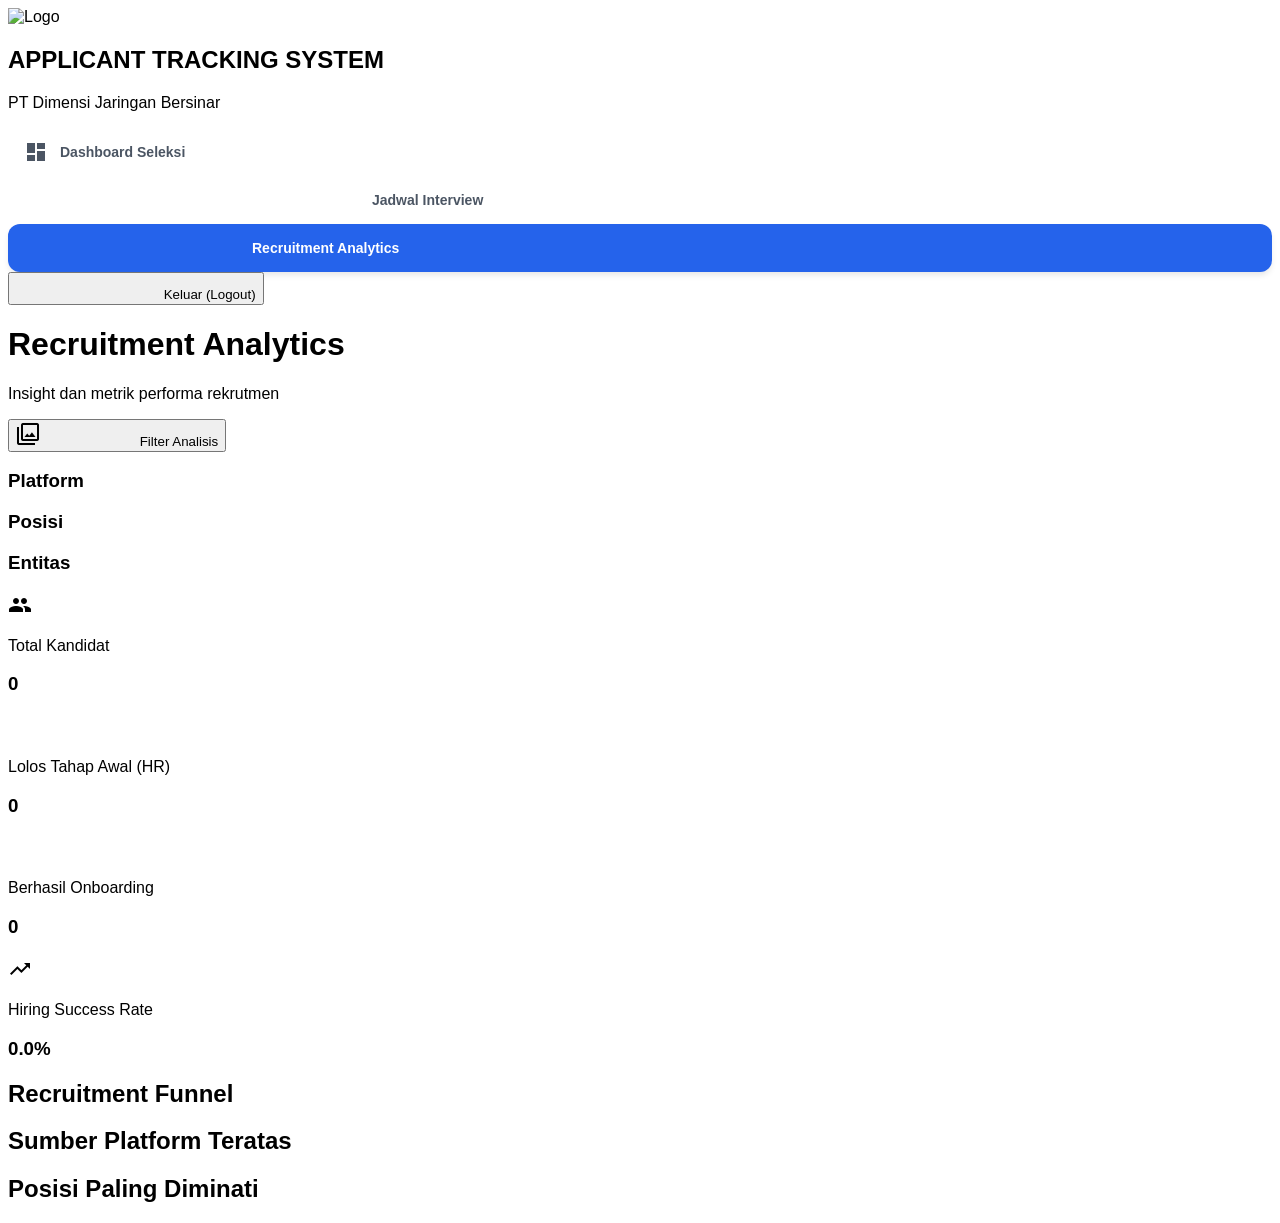
==== analytics.html @ 784d3289 "Update analytics.html" ====
<!DOCTYPE html>
<html>
<head>
  <base target="_top">
  <!-- Tailwind CSS & Google Icons -->
  <script src="https://cdn.tailwindcss.com"></script>
  <link href="https://fonts.googleapis.com/icon?family=Material+Icons" rel="stylesheet">
  <style>
    .hide-scrollbar::-webkit-scrollbar { display: none; }
    .hide-scrollbar { -ms-overflow-style: none; scrollbar-width: none; }
    body { font-family: 'Segoe UI', Tahoma, Geneva, Verdana, sans-serif; }
    
    .nav-btn { display: flex; align-items: center; gap: 0.75rem; padding: 0.75rem 1rem; border-radius: 0.75rem; font-size: 0.875rem; font-weight: 600; color: #4b5563; text-decoration: none; transition: 0.2s; }
    .nav-btn:hover { background-color: #eff6ff; color: #2563eb; }
    .nav-btn.active { background-color: #2563eb; color: #ffffff; box-shadow: 0 4px 6px -1px rgba(0, 0, 0, 0.1); }
  </style>
</head>
<body class="bg-gray-50 flex h-screen w-full overflow-hidden text-gray-800">



  <!-- OVERLAY LOADING BIASA -->
  <div id="loadingOverlay" style="display: none;" class="fixed inset-0 bg-gray-900/50 z-[999] flex flex-col items-center justify-center backdrop-blur-sm">
    <div class="bg-white px-8 py-6 rounded-2xl shadow-2xl flex flex-col items-center border border-gray-200">
      <span class="material-icons animate-spin text-blue-600 text-5xl mb-3">autorenew</span>
      <p class="font-bold text-lg text-gray-800" id="loadingText">Menarik Data Analytics...</p>
    </div>
  </div>

  <!-- SIDEBAR DINAMIS -->
  <aside class="w-64 bg-white border-r border-gray-200 flex flex-col shadow-sm flex-shrink-0">
    <div class="p-6 border-b border-gray-200 flex flex-col items-start overflow-hidden">
      <img src="https://drive.google.com/thumbnail?id=1vR5j0wMWV8JEW8ihkQh0zlnn0WQkjrYF&sz=w800" alt="Logo" class="h-10 w-auto object-contain mb-3">
      <h1 class="text-[13px] font-bold text-blue-700 leading-tight whitespace-nowrap uppercase tracking-tight">
        APPLICANT TRACKING SYSTEM
      </h1>
      <p class="text-[11px] font-semibold text-gray-600 mt-0.5 whitespace-nowrap">
        PT Dimensi Jaringan Bersinar
      </p>
    </div>
    <div class="flex-1 p-4 space-y-2">
      <a href="index.html" class="nav-btn"><span class="material-icons">dashboard</span> Dashboard Seleksi</a>
      <a href="calendar.html" class="nav-btn"><span class="material-icons">calendar_month</span> Jadwal Interview</a>
      <a href="analytics.html" class="nav-btn active"><span class="material-icons">analytics</span> Recruitment Analytics</a>
    </div>
    <!-- TOMBOL LOGOUT -->
    <div class="p-4 border-t border-gray-200">
      <button onclick="logoutApp()" class="w-full flex items-center justify-center gap-2 p-2.5 bg-red-50 hover:bg-red-100 text-red-600 rounded-lg text-sm font-bold transition-colors border border-red-100 shadow-sm">
        <span class="material-icons text-[18px]">logout</span> Keluar (Logout)
      </button>
    </div>
  </aside>

  <!-- MAIN ANALYTICS -->
  <main class="flex-1 overflow-auto p-6 relative bg-gray-50">
    <div class="max-w-[1500px] mx-auto flex flex-col gap-6 pb-10">
      
      <!-- HEADER & TOMBOL FILTER -->
      <div class="flex justify-between items-center bg-white p-6 rounded-xl shadow-sm border border-gray-200">
        <div>
          <h1 class="text-2xl font-bold text-gray-800">Recruitment Analytics</h1>
          <p class="text-sm text-gray-500 mt-1">Insight dan metrik performa rekrutmen</p>
        </div>
        <button onclick="toggleFilters()" class="px-4 py-2.5 rounded-lg text-sm font-medium flex items-center gap-2 border shadow-sm bg-white border-gray-300 text-gray-700 hover:bg-gray-100 transition-colors">
          <span class="material-icons text-sm">filter_alt</span> Filter Analisis
        </button>
      </div>

      <!-- PANEL FILTER CHECKLIST -->
      <div id="filterContainer" class="bg-white p-5 rounded-xl shadow-sm border border-gray-200 hidden">
        <div class="grid grid-cols-1 md:grid-cols-3 gap-6">
          <div class="space-y-2">
            <h3 class="font-semibold text-sm text-gray-700 border-b pb-1">Platform</h3>
            <div class="max-h-32 overflow-y-auto space-y-2 pr-2 mt-2 hide-scrollbar" id="filterPlatform"></div>
          </div>
          <div class="space-y-2">
            <h3 class="font-semibold text-sm text-gray-700 border-b pb-1">Posisi</h3>
            <div class="max-h-32 overflow-y-auto space-y-2 pr-2 mt-2 hide-scrollbar" id="filterPosisi"></div>
          </div>
          <div class="space-y-2">
            <h3 class="font-semibold text-sm text-gray-700 border-b pb-1">Entitas</h3>
            <div class="max-h-32 overflow-y-auto space-y-2 pr-2 mt-2 hide-scrollbar" id="filterEntitas"></div>
          </div>
        </div>
      </div>

      <!-- KPI CARDS -->
      <div class="grid grid-cols-1 md:grid-cols-4 gap-6">
        <div class="bg-white p-5 rounded-xl shadow-sm border border-gray-200 flex items-center gap-4">
          <div class="w-12 h-12 rounded-lg bg-blue-50 text-blue-600 flex items-center justify-center border border-blue-100"><span class="material-icons">group</span></div>
          <div>
            <p class="text-xs font-semibold text-gray-500 uppercase tracking-wide">Total Kandidat</p>
            <h3 class="text-2xl font-bold text-gray-800 mt-1" id="kpiTotal">0</h3>
          </div>
        </div>
        <div class="bg-white p-5 rounded-xl shadow-sm border border-gray-200 flex items-center gap-4">
          <div class="w-12 h-12 rounded-lg bg-purple-50 text-purple-600 flex items-center justify-center border border-purple-100"><span class="material-icons">how_to_reg</span></div>
          <div>
            <p class="text-xs font-semibold text-gray-500 uppercase tracking-wide">Lolos Tahap Awal (HR)</p>
            <h3 class="text-2xl font-bold text-gray-800 mt-1" id="kpiLolosHR">0</h3>
          </div>
        </div>
        <div class="bg-white p-5 rounded-xl shadow-sm border border-gray-200 flex items-center gap-4">
          <div class="w-12 h-12 rounded-lg bg-emerald-50 text-emerald-600 flex items-center justify-center border border-emerald-100"><span class="material-icons">badge</span></div>
          <div>
            <p class="text-xs font-semibold text-gray-500 uppercase tracking-wide">Berhasil Onboarding</p>
            <h3 class="text-2xl font-bold text-gray-800 mt-1" id="kpiOnboard">0</h3>
          </div>
        </div>
        <div class="bg-white p-5 rounded-xl shadow-sm border border-gray-200 flex items-center gap-4">
          <div class="w-12 h-12 rounded-lg bg-amber-50 text-amber-500 flex items-center justify-center border border-amber-100"><span class="material-icons">trending_up</span></div>
          <div>
            <p class="text-xs font-semibold text-gray-500 uppercase tracking-wide">Hiring Success Rate</p>
            <h3 class="text-2xl font-bold text-amber-600 mt-1" id="kpiRate">0.0%</h3>
          </div>
        </div>
      </div>

      <!-- MAIN DATA GRID -->
      <div class="grid grid-cols-1 lg:grid-cols-3 gap-6">
        <div class="lg:col-span-2 bg-white rounded-xl shadow-sm border border-gray-200 p-6 flex flex-col">
          <h2 class="text-lg font-bold text-gray-800 mb-6 border-b border-gray-100 pb-3">Recruitment Funnel</h2>
          <div class="flex-1 flex flex-col justify-between py-2 space-y-4" id="funnelContainer"></div>
        </div>
        <div class="space-y-6">
          <div class="bg-white rounded-xl shadow-sm border border-gray-200 p-6">
            <h2 class="text-md font-bold text-gray-800 mb-5 border-b border-gray-100 pb-2">Sumber Platform Teratas</h2>
            <div class="space-y-4" id="platformContainer"></div>
          </div>
          <div class="bg-white rounded-xl shadow-sm border border-gray-200 p-6">
            <h2 class="text-md font-bold text-gray-800 mb-5 border-b border-gray-100 pb-2">Posisi Paling Diminati</h2>
            <div class="space-y-4" id="posisiContainer"></div>
          </div>
        </div>
      </div>
    </div>
  </main>

  <!-- CONTAINER MODAL UNTUK KLIK FUNNEL -->
  <div id="modalContainer"></div>

  <!-- SCRIPT FIREBASE HYBRID + AUTH -->
  <script type="module">
    import { initializeApp } from "https://www.gstatic.com/firebasejs/10.12.2/firebase-app.js";
    import { getFirestore, collection, getDocs } from "https://www.gstatic.com/firebasejs/10.12.2/firebase-firestore.js";
    import { getAuth, onAuthStateChanged, signOut } from "https://www.gstatic.com/firebasejs/10.12.2/firebase-auth.js";

    // 1. MASUKKAN CONFIG FIREBASE ANDA DI SINI
    const firebaseConfig = {
      apiKey: "AIzaSyAs7-E4Jw5FhQWpOhzP4MTX_PSD4Mxvueo",
      authDomain: "recruitmentupaznetats.firebaseapp.com",
      projectId: "recruitmentupaznetats",
      storageBucket: "recruitmentupaznetats.firebasestorage.app",
      messagingSenderId: "907827986807",
      appId: "1:907827986807:web:06a60cb242d1b2bac16172"
    };

    const app = initializeApp(firebaseConfig);
    window.db = getFirestore(app);
    window.collection = collection;
    window.getDocs = getDocs;

    const auth = getAuth(app);
    window.auth = auth;
    window.signOut = signOut;

    // PENJAGA PINTU (AUTH CHECKER)
onAuthStateChanged(auth, (user) => {
  if (user) {
    window.initApp(); // Cukup jalankan aplikasi langsung
  } else {
    // Jika belum login, langsung tendang balik ke index.html
    window.location.href = 'index.html';
  }
});
  </script>

  <!-- JAVASCRIPT LOGIC Analytics -->
  <script>
    var applicants = [];

    window.logoutApp = async function() {
      if (confirm("Yakin ingin keluar dari sistem?")) {
        await window.signOut(window.auth);
      }
    }

    window.initApp = async function() {
      try {
        const applicantsSnapshot = await window.getDocs(window.collection(window.db, "applicants"));
        applicants = [];
        applicantsSnapshot.forEach(doc => {
          applicants.push({ id: doc.id, ...doc.data() });
        });

        renderFilterOptions();
        renderSemua();
      } catch (err) {
        console.error("Gagal memuat data analytics: ", err);
      }
    };

    window.toggleFilters = function() {
      document.getElementById('filterContainer').classList.toggle('hidden');
    };

    window.renderFilterOptions = function() {
      var platforms = [], posisis = [], entitas = [];
      
      for(var i=0; i<applicants.length; i++) {
        var a = applicants[i];
        if (a.PLATFORM && platforms.indexOf(a.PLATFORM) === -1) platforms.push(a.PLATFORM);
        if (a.POSISI && posisis.indexOf(a.POSISI) === -1) posisis.push(a.POSISI);
        if (a.ENTITAS && entitas.indexOf(a.ENTITAS) === -1) entitas.push(a.ENTITAS);
      }
      platforms.sort(); posisis.sort(); entitas.sort();

      function buatCheckbox(list, className) {
        var html = '';
        for(var j=0; j<list.length; j++) {
          html += '<label class="flex items-center gap-2 text-sm cursor-pointer text-gray-600 hover:text-gray-900 bg-gray-50 p-1.5 rounded border border-gray-100">' +
            '<input type="checkbox" value="' + list[j] + '" class="' + className + ' w-4 h-4 rounded" onchange="renderSemua()" /> ' + list[j] +
          '</label>';
        }
        return html;
      }

      document.getElementById('filterPlatform').innerHTML = buatCheckbox(platforms, 'filter-platform');
      document.getElementById('filterPosisi').innerHTML = buatCheckbox(posisis, 'filter-posisi');
      document.getElementById('filterEntitas').innerHTML = buatCheckbox(entitas, 'filter-entitas');
    }

    window.renderSemua = function() {
      var checkedPlatform = [];
      var pCb = document.querySelectorAll('.filter-platform:checked');
      for(var i=0; i<pCb.length; i++) checkedPlatform.push(pCb[i].value);

      var checkedPosisi = [];
      var posCb = document.querySelectorAll('.filter-posisi:checked');
      for(var j=0; j<posCb.length; j++) checkedPosisi.push(posCb[j].value);

      var checkedEntitas = [];
      var eCb = document.querySelectorAll('.filter-entitas:checked');
      for(var k=0; k<eCb.length; k++) checkedEntitas.push(eCb[k].value);

      var filtered = applicants.filter(function(app) {
        var matchPlatform = checkedPlatform.length === 0 || checkedPlatform.indexOf(app.PLATFORM) > -1;
        var matchPosisi = checkedPosisi.length === 0 || checkedPosisi.indexOf(app.POSISI) > -1;
        var matchEntitas = checkedEntitas.length === 0 || checkedEntitas.indexOf(app.ENTITAS) > -1;
        return matchPlatform && matchPosisi && matchEntitas;
      });

      var total = filtered.length;
      var lolosHR = 0, lolosUser = 0, lolosDir = 0, terimaOff = 0, onboard = 0;

      for(var n=0; n<filtered.length; n++) {
        var a = filtered[n];
        if (a.STATUS_INTERVIEW_HR === 'Lolos') lolosHR++;
        if (a.STATUS_INTERVIEW_USER === 'Lolos') lolosUser++;
        if (a.STATUS_INTERVIEW_DIREKTUR === 'Lolos') lolosDir++;
        if (a.KESEDIAAN_OFFERING_LETTER === 'Diterima') terimaOff++;
        if (a.KEHADIRAN_ONBOARDING === 'Hadir') onboard++;
      }

      document.getElementById('kpiTotal').innerText = total;
      document.getElementById('kpiLolosHR').innerText = lolosHR;
      document.getElementById('kpiOnboard').innerText = onboard;
      document.getElementById('kpiRate').innerText = total > 0 ? (onboard / total * 100).toFixed(1) + '%' : '0.0%';

      function getPr(v) { return total > 0 ? Math.round((v / total) * 100) : 0; }
      
      var fData = [
        { lbl: 'Total Aplikan', v: total, pr: getPr(total), c: 'bg-gray-400' },
        { lbl: 'Lolos HR', v: lolosHR, pr: getPr(lolosHR), c: 'bg-blue-400' },
        { lbl: 'Lolos User', v: lolosUser, pr: getPr(lolosUser), c: 'bg-purple-400' },
        { lbl: 'Lolos Direktur', v: lolosDir, pr: getPr(lolosDir), c: 'bg-orange-400' },
        { lbl: 'Terima Offering', v: terimaOff, pr: getPr(terimaOff), c: 'bg-amber-400' },
        { lbl: 'Onboarding (Hired)', v: onboard, pr: getPr(onboard), c: 'bg-emerald-400' }
      ];

      var funnelHtml = '';
      for(var m=0; m<fData.length; m++) {
        var d = fData[m];
        funnelHtml += '<div class="cursor-pointer group hover:bg-blue-50/50 hover:shadow-sm p-3 -m-3 rounded-xl transition-all border border-transparent hover:border-blue-100" onclick="bukaModalTahap(\'' + d.lbl + '\')" title="Klik untuk daftar kandidat">' +
          '<div class="flex justify-between items-end mb-2">' +
            '<span class="text-sm font-semibold text-gray-700 group-hover:text-blue-700">' + d.lbl + '</span>' +
            '<span class="text-sm font-bold text-gray-800">' + d.v + ' <span class="text-gray-400 font-normal text-xs ml-1">(' + d.pr + '%)</span></span>' +
          '</div>' +
          '<div class="w-full bg-gray-100 rounded-full h-3">' +
            '<div class="' + d.c + ' h-3 rounded-full transition-all duration-1000" style="width: ' + d.pr + '%"></div>' +
          '</div>' +
        '</div>';
      }
      document.getElementById('funnelContainer').innerHTML = funnelHtml;

      window.renderTop('PLATFORM', 'platformContainer', filtered);
      window.renderTop('POSISI', 'posisiContainer', filtered);
    };

    window.renderTop = function(kunci, idWadah, dataFilter) {
      var hitung = {};
      for(var i=0; i<dataFilter.length; i++) {
        var val = dataFilter[i][kunci];
        if (val) {
          if(!hitung[val]) hitung[val] = 0;
          hitung[val]++;
        }
      }

      var arraySort = [];
      for (var k in hitung) { arraySort.push([k, hitung[k]]); }
      arraySort.sort(function(a, b) { return b[1] - a[1]; });
      var top4 = arraySort.slice(0, 4);

      var wadah = document.getElementById(idWadah);
      if (top4.length === 0) {
        wadah.innerHTML = '<p class="text-sm text-gray-400">Tidak ada data.</p>';
        return;
      }

      var maxVal = top4[0][1];
      var html = '';
      for(var j=0; j<top4.length; j++) {
        var item = top4[j];
        var persen = Math.round((item[1] / maxVal) * 100);
        html += '<div>' +
          '<div class="flex justify-between items-center mb-1.5">' +
            '<div class="text-sm font-medium text-gray-700 flex items-center gap-2">' +
              '<span class="text-[11px] font-bold text-gray-400 w-4">#' + (j + 1) + '</span>' + 
              '<span class="truncate max-w-[150px]">' + item[0] + '</span>' +
            '</div>' +
            '<div class="text-sm font-bold text-gray-800">' + item[1] + '</div>' +
          '</div>' +
          '<div class="w-full bg-gray-50 rounded-full h-1.5"><div class="bg-blue-500 h-1.5 rounded-full" style="width: ' + persen + '%"></div></div>' +
        '</div>';
      }
      wadah.innerHTML = html;
    }

    window.bukaModalTahap = function(namaTahap) {
      var checkedPlatform = [];
      var pCb = document.querySelectorAll('.filter-platform:checked');
      for(var i=0; i<pCb.length; i++) checkedPlatform.push(pCb[i].value);

      var checkedPosisi = [];
      var posCb = document.querySelectorAll('.filter-posisi:checked');
      for(var j=0; j<posCb.length; j++) checkedPosisi.push(posCb[j].value);

      var checkedEntitas = [];
      var eCb = document.querySelectorAll('.filter-entitas:checked');
      for(var k=0; k<eCb.length; k++) checkedEntitas.push(eCb[k].value);

      var saring = applicants.filter(function(app) {
        var matchPlatform = checkedPlatform.length === 0 || checkedPlatform.indexOf(app.PLATFORM) > -1;
        var matchPosisi = checkedPosisi.length === 0 || checkedPosisi.indexOf(app.POSISI) > -1;
        var matchEntitas = checkedEntitas.length === 0 || checkedEntitas.indexOf(app.ENTITAS) > -1;
        
        if (!(matchPlatform && matchPosisi && matchEntitas)) return false;

        if (namaTahap === 'Lolos HR') return app.STATUS_INTERVIEW_HR === 'Lolos';
        if (namaTahap === 'Lolos User') return app.STATUS_INTERVIEW_USER === 'Lolos';
        if (namaTahap === 'Lolos Direktur') return app.STATUS_INTERVIEW_DIREKTUR === 'Lolos';
        if (namaTahap === 'Terima Offering') return app.KESEDIAAN_OFFERING_LETTER === 'Diterima';
        if (namaTahap === 'Onboarding (Hired)') return app.KEHADIRAN_ONBOARDING === 'Hadir';
        return true; 
      });

      var barisTabel = '';
      if (saring.length > 0) {
        for(var n=0; n<saring.length; n++) {
          var app = saring[n];
          var ent = app.ENTITAS || '-';
          var plat = app.PLATFORM || '-';
          var pos = app.POSISI || '-';
          var nama = app.NAMA || '-';
          
          barisTabel += '<tr class="border-b border-gray-100 hover:bg-gray-50">' +
            '<td class="py-3 px-6 text-sm font-bold text-gray-800">' + nama + '</td>' +
            '<td class="py-3 px-6 text-sm text-gray-600">' + pos + '</td>' +
            '<td class="py-3 px-6 text-sm font-bold text-emerald-700">' + ent + '</td>' +
            '<td class="py-3 px-6 text-sm text-gray-600">' + plat + '</td>' +
            '<td class="py-3 px-6">' +
              '<button onclick="bukaDetail(\'' + app.id + '\', \'' + namaTahap + '\')" class="bg-blue-50 text-blue-700 px-3 py-1 rounded text-xs font-bold hover:bg-blue-100 border border-blue-200">Detail</button>' +
            '</td>' +
          '</tr>';
        }
      } else {
        barisTabel = '<tr><td colspan="5" class="py-10 text-center text-gray-500">Tidak ada kandidat di tahap ini.</td></tr>';
      }

      var htmlPop = '<div class="fixed inset-0 bg-gray-900/60 z-[200] flex items-center justify-center p-4">' +
        '<div class="bg-white rounded-xl shadow-2xl w-full max-w-4xl flex flex-col max-h-[85vh] border border-gray-200">' +
          '<div class="px-6 py-4 border-b flex justify-between items-center shadow-sm">' +
            '<h2 class="text-lg font-bold">Daftar: <span class="text-blue-600">' + namaTahap + '</span></h2>' +
            '<button onclick="tutupModal()" class="text-gray-400 hover:text-red-500"><span class="material-icons">close</span></button>' +
          '</div>' +
          '<div class="overflow-y-auto flex-1 p-0 hide-scrollbar">' +
            '<table class="w-full text-left">' +
              '<thead class="bg-gray-50 sticky top-0 border-b shadow-sm">' +
                '<tr>' +
                  '<th class="py-3 px-6 text-xs text-gray-500 uppercase">Nama</th>' +
                  '<th class="py-3 px-6 text-xs text-gray-500 uppercase">Posisi</th>' +
                  '<th class="py-3 px-6 text-xs text-gray-500 uppercase">Entitas</th>' +
                  '<th class="py-3 px-6 text-xs text-gray-500 uppercase">Platform</th>' +
                  '<th class="py-3 px-6 text-xs text-gray-500 uppercase">Aksi</th>' +
                '</tr>' +
              '</thead>' +
              '<tbody>' + barisTabel + '</tbody>' +
            '</table>' +
          '</div>' +
        '</div>' +
      '</div>';
      
      document.getElementById('modalContainer').innerHTML = htmlPop;
    };

    window.bukaDetail = function(idApp, tahapAsal) {
      var a = null;
      for (var i = 0; i < applicants.length; i++) {
        if (applicants[i].id === idApp) { a = applicants[i]; break; }
      }
      if (!a) return;

      var waInfo = a.NOMOR_WA ? '<a href="https://wa.me/' + a.NOMOR_WA + '" target="_blank" class="text-blue-600 underline">' + a.NOMOR_WA + '</a>' : '-';
      var cvInfo = a.CV ? '<a href="' + a.CV + '" target="_blank" class="bg-indigo-50 text-indigo-700 border border-indigo-200 px-3 py-1.5 rounded font-bold text-xs inline-flex items-center gap-1">Lihat CV PDF</a>' : '<span class="text-gray-400 text-xs italic">Belum ada CV</span>';

      var htmlDet = '<div class="fixed inset-0 bg-gray-900/60 z-[210] flex items-center justify-center p-4">' +
        '<div class="bg-white rounded-xl shadow-2xl w-full max-w-md flex flex-col border border-gray-200">' +
          '<div class="px-5 py-4 border-b flex justify-between items-center shadow-sm">' +
            '<h2 class="text-lg font-bold flex items-center gap-2"><span class="material-icons text-blue-600">person</span> Detail Profil</h2>' +
            '<button onclick="bukaModalTahap(\'' + tahapAsal + '\')" class="text-gray-400 hover:text-blue-600"><span class="material-icons">arrow_back</span></button>' +
          '</div>' +
          '<div class="p-5 space-y-4">' +
            '<div class="p-3 bg-blue-50 border border-blue-100 rounded-lg">' +
              '<p class="text-[10px] text-blue-600 uppercase font-bold mb-1">Nama Lengkap</p>' +
              '<p class="text-base font-bold text-gray-800">' + (a.NAMA || '-') + '</p>' +
            '</div>' +
            '<div class="grid grid-cols-2 gap-3">' +
              '<div class="p-2.5 bg-gray-50 rounded border border-gray-100">' +
                '<p class="text-[10px] text-gray-500 uppercase font-bold mb-1">Posisi</p>' +
                '<p class="text-sm font-bold text-indigo-700">' + (a.POSISI || '-') + '</p>' +
              '</div>' +
              '<div class="p-2.5 bg-gray-50 rounded border border-gray-100">' +
                '<p class="text-[10px] text-gray-500 uppercase font-bold mb-1">Entitas</p>' +
                '<p class="text-sm font-bold text-emerald-700">' + (a.ENTITAS || '-') + '</p>' +
              '</div>' +
              '<div class="p-2.5 bg-gray-50 rounded border border-gray-100">' +
                '<p class="text-[10px] text-gray-500 uppercase font-bold mb-1">Platform</p>' +
                '<p class="text-sm font-bold">' + (a.PLATFORM || '-') + '</p>' +
              '</div>' +
              '<div class="p-2.5 bg-gray-50 rounded border border-gray-100">' +
                '<p class="text-[10px] text-gray-500 uppercase font-bold mb-1">WhatsApp</p>' +
                '<p class="text-sm font-bold">' + waInfo + '</p>' +
              '</div>' +
            '</div>' +
            '<div class="pt-2">' +
              '<p class="text-[10px] text-gray-500 uppercase font-bold mb-2">Dokumen CV</p>' +
              cvInfo +
            '</div>' +
          '</div>' +
        '</div>' +
      '</div>';
      
      document.getElementById('modalContainer').innerHTML = htmlDet;
    };

    window.tutupModal = function() {
      document.getElementById('modalContainer').innerHTML = '';
    };
  </script>
</body>
</html>
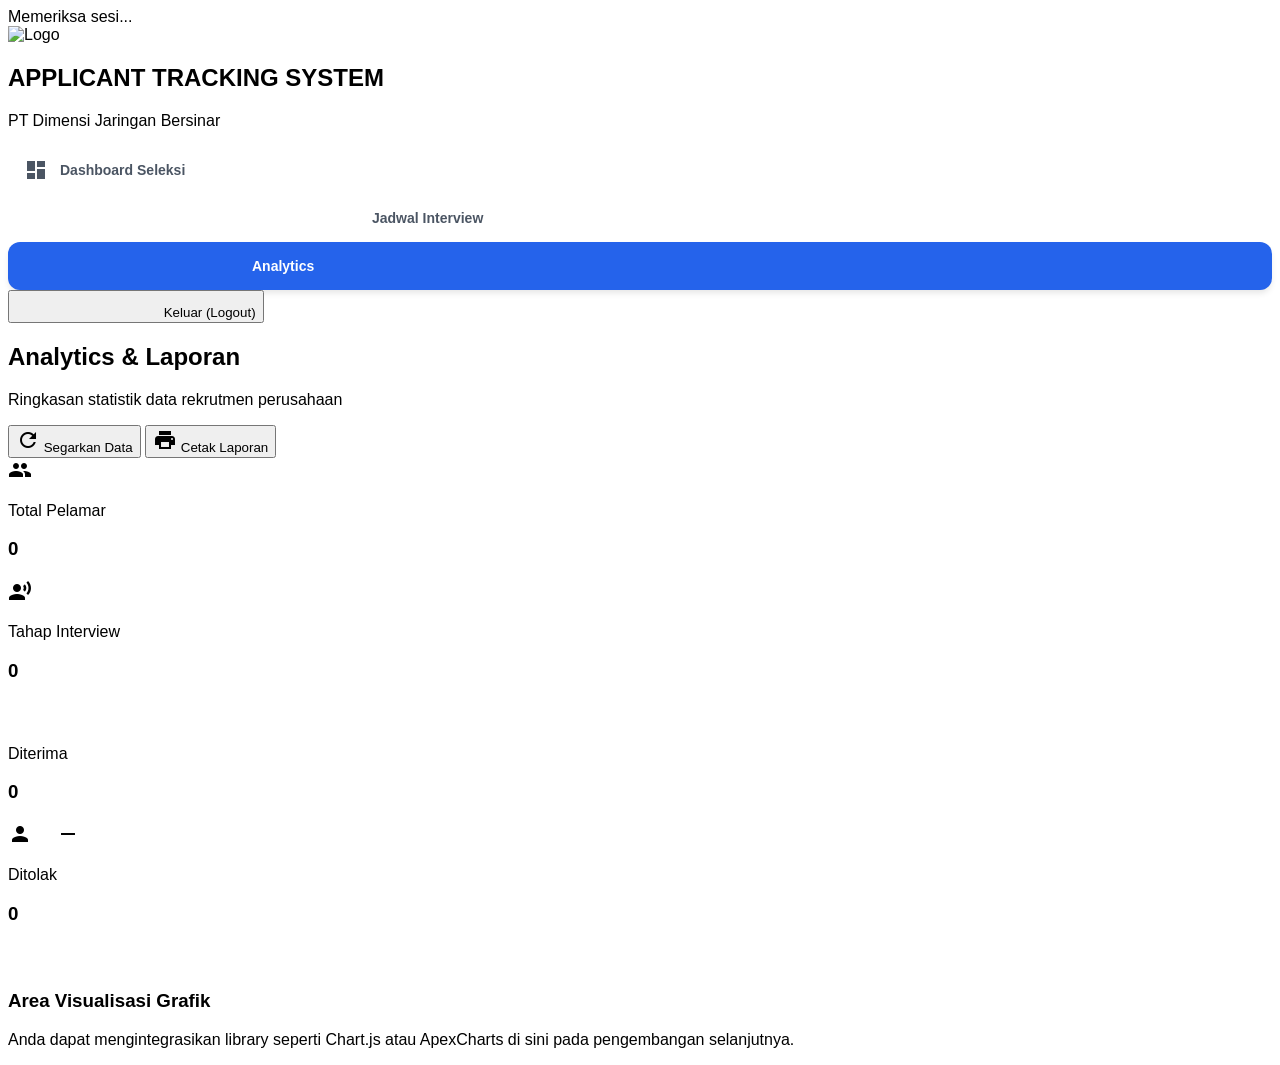
==== commit 311b04a8: "Add files via upload" ====
--- a/analytics.html
+++ b/analytics.html
@@ -1,472 +1,168 @@
 <!DOCTYPE html>
-<html>
+<html lang="id">
 <head>
-  <base target="_top">
-  <!-- Tailwind CSS & Google Icons -->
+  <meta charset="UTF-8">
+  <meta name="viewport" content="width=device-width, initial-scale=1.0">
+  <title>Analytics - ATS PT Dimensi Jaringan Bersinar</title>
   <script src="https://cdn.tailwindcss.com"></script>
   <link href="https://fonts.googleapis.com/icon?family=Material+Icons" rel="stylesheet">
-  <style>
-    .hide-scrollbar::-webkit-scrollbar { display: none; }
-    .hide-scrollbar { -ms-overflow-style: none; scrollbar-width: none; }
-    body { font-family: 'Segoe UI', Tahoma, Geneva, Verdana, sans-serif; }
-    
-    .nav-btn { display: flex; align-items: center; gap: 0.75rem; padding: 0.75rem 1rem; border-radius: 0.75rem; font-size: 0.875rem; font-weight: 600; color: #4b5563; text-decoration: none; transition: 0.2s; }
-    .nav-btn:hover { background-color: #eff6ff; color: #2563eb; }
-    .nav-btn.active { background-color: #2563eb; color: #ffffff; box-shadow: 0 4px 6px -1px rgba(0, 0, 0, 0.1); }
-  </style>
+  <link rel="stylesheet" href="style.css">
 </head>
-<body class="bg-gray-50 flex h-screen w-full overflow-hidden text-gray-800">
+<body class="bg-gray-50 flex h-screen overflow-hidden text-sm">
 
+  <!-- Auth Guard Overlay -->
+  <div id="authGuardOverlay" class="fixed inset-0 bg-gray-50 z-[60] flex flex-col items-center justify-center">
+    <div class="animate-spin rounded-full h-10 w-10 border-4 border-gray-200 border-t-blue-600 mb-3"></div>
+    <span class="text-sm font-semibold text-gray-500">Memeriksa sesi...</span>
+  </div>
 
-
-  <!-- OVERLAY LOADING BIASA -->
-  <div id="loadingOverlay" style="display: none;" class="fixed inset-0 bg-gray-900/50 z-[999] flex flex-col items-center justify-center backdrop-blur-sm">
-    <div class="bg-white px-8 py-6 rounded-2xl shadow-2xl flex flex-col items-center border border-gray-200">
-      <span class="material-icons animate-spin text-blue-600 text-5xl mb-3">autorenew</span>
-      <p class="font-bold text-lg text-gray-800" id="loadingText">Menarik Data Analytics...</p>
+  <!-- Loading Overlay -->
+  <div id="loadingOverlay" class="fixed inset-0 bg-gray-900 bg-opacity-40 backdrop-blur-sm z-[70] flex items-center justify-center" style="display: none;">
+    <div class="bg-white p-5 rounded-xl shadow-2xl flex flex-col items-center gap-3">
+      <div class="animate-spin rounded-full h-10 w-10 border-4 border-gray-200 border-t-blue-600"></div>
+      <span class="text-sm font-semibold text-gray-700">Mengkalkulasi Data...</span>
     </div>
   </div>
 
-  <!-- SIDEBAR DINAMIS -->
-  <aside class="w-64 bg-white border-r border-gray-200 flex flex-col shadow-sm flex-shrink-0">
-    <div class="p-6 border-b border-gray-200 flex flex-col items-start overflow-hidden">
-      <img src="https://drive.google.com/thumbnail?id=1vR5j0wMWV8JEW8ihkQh0zlnn0WQkjrYF&sz=w800" alt="Logo" class="h-10 w-auto object-contain mb-3">
-      <h1 class="text-[13px] font-bold text-blue-700 leading-tight whitespace-nowrap uppercase tracking-tight">
-        APPLICANT TRACKING SYSTEM
-      </h1>
-      <p class="text-[11px] font-semibold text-gray-600 mt-0.5 whitespace-nowrap">
-        PT Dimensi Jaringan Bersinar
-      </p>
-    </div>
-    <div class="flex-1 p-4 space-y-2">
-      <a href="index.html" class="nav-btn"><span class="material-icons">dashboard</span> Dashboard Seleksi</a>
-      <a href="calendar.html" class="nav-btn"><span class="material-icons">calendar_month</span> Jadwal Interview</a>
-      <a href="analytics.html" class="nav-btn active"><span class="material-icons">analytics</span> Recruitment Analytics</a>
-    </div>
-    <!-- TOMBOL LOGOUT -->
-    <div class="p-4 border-t border-gray-200">
-      <button onclick="logoutApp()" class="w-full flex items-center justify-center gap-2 p-2.5 bg-red-50 hover:bg-red-100 text-red-600 rounded-lg text-sm font-bold transition-colors border border-red-100 shadow-sm">
-        <span class="material-icons text-[18px]">logout</span> Keluar (Logout)
-      </button>
-    </div>
-  </aside>
+  <!-- Sidebar Placeholder -->
+  <div id="sidebar-container"></div>
 
-  <!-- MAIN ANALYTICS -->
-  <main class="flex-1 overflow-auto p-6 relative bg-gray-50">
-    <div class="max-w-[1500px] mx-auto flex flex-col gap-6 pb-10">
-      
-      <!-- HEADER & TOMBOL FILTER -->
-      <div class="flex justify-between items-center bg-white p-6 rounded-xl shadow-sm border border-gray-200">
-        <div>
-          <h1 class="text-2xl font-bold text-gray-800">Recruitment Analytics</h1>
-          <p class="text-sm text-gray-500 mt-1">Insight dan metrik performa rekrutmen</p>
-        </div>
-        <button onclick="toggleFilters()" class="px-4 py-2.5 rounded-lg text-sm font-medium flex items-center gap-2 border shadow-sm bg-white border-gray-300 text-gray-700 hover:bg-gray-100 transition-colors">
-          <span class="material-icons text-sm">filter_alt</span> Filter Analisis
+  <!-- Main Content -->
+  <main class="flex-1 flex flex-col h-screen overflow-hidden bg-gray-50">
+    
+    <!-- Top Header -->
+    <header class="bg-white border-b border-gray-200 px-8 py-5 flex justify-between items-center flex-shrink-0">
+      <div>
+        <h2 class="text-2xl font-bold text-gray-800">Analytics & Laporan</h2>
+        <p class="text-gray-500 text-sm mt-1">Ringkasan statistik data rekrutmen perusahaan</p>
+      </div>
+      <div class="flex gap-3">
+        <button onclick="loadAnalytics()" class="flex items-center gap-2 px-4 py-2 bg-white border border-gray-300 text-gray-700 rounded-lg hover:bg-gray-50 font-semibold transition-colors">
+          <span class="material-icons text-[20px]">refresh</span> Segarkan Data
+        </button>
+        <button onclick="printReport()" class="flex items-center gap-2 px-4 py-2 bg-green-600 text-white rounded-lg hover:bg-green-700 font-bold transition-colors shadow-sm">
+          <span class="material-icons text-[20px]">print</span> Cetak Laporan
         </button>
       </div>
+    </header>
 
-      <!-- PANEL FILTER CHECKLIST -->
-      <div id="filterContainer" class="bg-white p-5 rounded-xl shadow-sm border border-gray-200 hidden">
-        <div class="grid grid-cols-1 md:grid-cols-3 gap-6">
-          <div class="space-y-2">
-            <h3 class="font-semibold text-sm text-gray-700 border-b pb-1">Platform</h3>
-            <div class="max-h-32 overflow-y-auto space-y-2 pr-2 mt-2 hide-scrollbar" id="filterPlatform"></div>
+    <!-- Analytics Content -->
+    <div class="flex-1 overflow-auto p-8 hide-scrollbar">
+      
+      <!-- Summary Cards -->
+      <div class="grid grid-cols-1 md:grid-cols-2 lg:grid-cols-4 gap-6 mb-8">
+        
+        <!-- Card: Total Pelamar -->
+        <div class="bg-white p-6 rounded-xl border border-gray-200 shadow-sm flex items-center gap-4">
+          <div class="bg-blue-100 text-blue-600 p-4 rounded-full flex items-center justify-center">
+            <span class="material-icons text-3xl">groups</span>
           </div>
-          <div class="space-y-2">
-            <h3 class="font-semibold text-sm text-gray-700 border-b pb-1">Posisi</h3>
-            <div class="max-h-32 overflow-y-auto space-y-2 pr-2 mt-2 hide-scrollbar" id="filterPosisi"></div>
-          </div>
-          <div class="space-y-2">
-            <h3 class="font-semibold text-sm text-gray-700 border-b pb-1">Entitas</h3>
-            <div class="max-h-32 overflow-y-auto space-y-2 pr-2 mt-2 hide-scrollbar" id="filterEntitas"></div>
+          <div>
+            <p class="text-gray-500 text-xs font-bold uppercase tracking-wide">Total Pelamar</p>
+            <h3 id="statTotal" class="text-2xl font-black text-gray-800 mt-1">0</h3>
           </div>
         </div>
+
+        <!-- Card: Interview -->
+        <div class="bg-white p-6 rounded-xl border border-gray-200 shadow-sm flex items-center gap-4">
+          <div class="bg-yellow-100 text-yellow-600 p-4 rounded-full flex items-center justify-center">
+            <span class="material-icons text-3xl">record_voice_over</span>
+          </div>
+          <div>
+            <p class="text-gray-500 text-xs font-bold uppercase tracking-wide">Tahap Interview</p>
+            <h3 id="statInterview" class="text-2xl font-black text-gray-800 mt-1">0</h3>
+          </div>
+        </div>
+
+        <!-- Card: Diterima -->
+        <div class="bg-white p-6 rounded-xl border border-gray-200 shadow-sm flex items-center gap-4">
+          <div class="bg-green-100 text-green-600 p-4 rounded-full flex items-center justify-center">
+            <span class="material-icons text-3xl">how_to_reg</span>
+          </div>
+          <div>
+            <p class="text-gray-500 text-xs font-bold uppercase tracking-wide">Diterima</p>
+            <h3 id="statDiterima" class="text-2xl font-black text-gray-800 mt-1">0</h3>
+          </div>
+        </div>
+
+        <!-- Card: Ditolak -->
+        <div class="bg-white p-6 rounded-xl border border-gray-200 shadow-sm flex items-center gap-4">
+          <div class="bg-red-100 text-red-600 p-4 rounded-full flex items-center justify-center">
+            <span class="material-icons text-3xl">person_remove</span>
+          </div>
+          <div>
+            <p class="text-gray-500 text-xs font-bold uppercase tracking-wide">Ditolak</p>
+            <h3 id="statDitolak" class="text-2xl font-black text-gray-800 mt-1">0</h3>
+          </div>
+        </div>
+
       </div>
 
-      <!-- KPI CARDS -->
-      <div class="grid grid-cols-1 md:grid-cols-4 gap-6">
-        <div class="bg-white p-5 rounded-xl shadow-sm border border-gray-200 flex items-center gap-4">
-          <div class="w-12 h-12 rounded-lg bg-blue-50 text-blue-600 flex items-center justify-center border border-blue-100"><span class="material-icons">group</span></div>
-          <div>
-            <p class="text-xs font-semibold text-gray-500 uppercase tracking-wide">Total Kandidat</p>
-            <h3 class="text-2xl font-bold text-gray-800 mt-1" id="kpiTotal">0</h3>
-          </div>
-        </div>
-        <div class="bg-white p-5 rounded-xl shadow-sm border border-gray-200 flex items-center gap-4">
-          <div class="w-12 h-12 rounded-lg bg-purple-50 text-purple-600 flex items-center justify-center border border-purple-100"><span class="material-icons">how_to_reg</span></div>
-          <div>
-            <p class="text-xs font-semibold text-gray-500 uppercase tracking-wide">Lolos Tahap Awal (HR)</p>
-            <h3 class="text-2xl font-bold text-gray-800 mt-1" id="kpiLolosHR">0</h3>
-          </div>
-        </div>
-        <div class="bg-white p-5 rounded-xl shadow-sm border border-gray-200 flex items-center gap-4">
-          <div class="w-12 h-12 rounded-lg bg-emerald-50 text-emerald-600 flex items-center justify-center border border-emerald-100"><span class="material-icons">badge</span></div>
-          <div>
-            <p class="text-xs font-semibold text-gray-500 uppercase tracking-wide">Berhasil Onboarding</p>
-            <h3 class="text-2xl font-bold text-gray-800 mt-1" id="kpiOnboard">0</h3>
-          </div>
-        </div>
-        <div class="bg-white p-5 rounded-xl shadow-sm border border-gray-200 flex items-center gap-4">
-          <div class="w-12 h-12 rounded-lg bg-amber-50 text-amber-500 flex items-center justify-center border border-amber-100"><span class="material-icons">trending_up</span></div>
-          <div>
-            <p class="text-xs font-semibold text-gray-500 uppercase tracking-wide">Hiring Success Rate</p>
-            <h3 class="text-2xl font-bold text-amber-600 mt-1" id="kpiRate">0.0%</h3>
-          </div>
-        </div>
+      <!-- Informasi Tambahan / Ruang untuk Grafik -->
+      <div class="bg-white border border-gray-200 rounded-xl shadow-sm p-6 text-center">
+        <span class="material-icons text-gray-300 text-6xl mb-4 mt-8">bar_chart</span>
+        <h3 class="text-lg font-bold text-gray-700">Area Visualisasi Grafik</h3>
+        <p class="text-gray-500 text-sm mt-1 mb-8">Anda dapat mengintegrasikan library seperti Chart.js atau ApexCharts di sini pada pengembangan selanjutnya.</p>
       </div>
 
-      <!-- MAIN DATA GRID -->
-      <div class="grid grid-cols-1 lg:grid-cols-3 gap-6">
-        <div class="lg:col-span-2 bg-white rounded-xl shadow-sm border border-gray-200 p-6 flex flex-col">
-          <h2 class="text-lg font-bold text-gray-800 mb-6 border-b border-gray-100 pb-3">Recruitment Funnel</h2>
-          <div class="flex-1 flex flex-col justify-between py-2 space-y-4" id="funnelContainer"></div>
-        </div>
-        <div class="space-y-6">
-          <div class="bg-white rounded-xl shadow-sm border border-gray-200 p-6">
-            <h2 class="text-md font-bold text-gray-800 mb-5 border-b border-gray-100 pb-2">Sumber Platform Teratas</h2>
-            <div class="space-y-4" id="platformContainer"></div>
-          </div>
-          <div class="bg-white rounded-xl shadow-sm border border-gray-200 p-6">
-            <h2 class="text-md font-bold text-gray-800 mb-5 border-b border-gray-100 pb-2">Posisi Paling Diminati</h2>
-            <div class="space-y-4" id="posisiContainer"></div>
-          </div>
-        </div>
-      </div>
     </div>
   </main>
 
-  <!-- CONTAINER MODAL UNTUK KLIK FUNNEL -->
-  <div id="modalContainer"></div>
-
-  <!-- SCRIPT FIREBASE HYBRID + AUTH -->
+  <!-- Script Pemanggilan Sidebar -->
+  <script src="sidebar.js"></script>
+  <script>
+    // Memanggil sidebar dan memberikan class active pada id 'nav-analytics'
+    window.loadSidebar('nav-analytics');
+  </script>
+  
+  <script type="module" src="main.js"></script>
+  
   <script type="module">
-    import { initializeApp } from "https://www.gstatic.com/firebasejs/10.12.2/firebase-app.js";
-    import { getFirestore, collection, getDocs } from "https://www.gstatic.com/firebasejs/10.12.2/firebase-firestore.js";
-    import { getAuth, onAuthStateChanged, signOut } from "https://www.gstatic.com/firebasejs/10.12.2/firebase-auth.js";
-
-    // 1. MASUKKAN CONFIG FIREBASE ANDA DI SINI
-    const firebaseConfig = {
-      apiKey: "AIzaSyAs7-E4Jw5FhQWpOhzP4MTX_PSD4Mxvueo",
-      authDomain: "recruitmentupaznetats.firebaseapp.com",
-      projectId: "recruitmentupaznetats",
-      storageBucket: "recruitmentupaznetats.firebasestorage.app",
-      messagingSenderId: "907827986807",
-      appId: "1:907827986807:web:06a60cb242d1b2bac16172"
+    // --- LOKAL LOGIC KHUSUS ANALYTICS.HTML ---
+    
+    window.initApp = async function() {
+      await loadAnalytics();
     };
 
-    const app = initializeApp(firebaseConfig);
-    window.db = getFirestore(app);
-    window.collection = collection;
-    window.getDocs = getDocs;
+    window.loadAnalytics = async function() {
+      const loader = document.getElementById('loadingOverlay');
+      loader.style.display = 'flex';
+      
+      try {
+        const querySnapshot = await window.getDocs(window.collection(window.db, "applicants"));
+        
+        let total = 0;
+        let interview = 0;
+        let diterima = 0;
+        let ditolak = 0;
 
-    const auth = getAuth(app);
-    window.auth = auth;
-    window.signOut = signOut;
-
-    // PENJAGA PINTU (AUTH CHECKER)
-onAuthStateChanged(auth, (user) => {
-  if (user) {
-    window.initApp(); // Cukup jalankan aplikasi langsung
-  } else {
-    // Jika belum login, langsung tendang balik ke index.html
-    window.location.href = 'index.html';
-  }
-});
-  </script>
-
-  <!-- JAVASCRIPT LOGIC Analytics -->
-  <script>
-    var applicants = [];
-
-    window.logoutApp = async function() {
-      if (confirm("Yakin ingin keluar dari sistem?")) {
-        await window.signOut(window.auth);
-      }
-    }
-
-    window.initApp = async function() {
-      try {
-        const applicantsSnapshot = await window.getDocs(window.collection(window.db, "applicants"));
-        applicants = [];
-        applicantsSnapshot.forEach(doc => {
-          applicants.push({ id: doc.id, ...doc.data() });
+        querySnapshot.forEach((doc) => {
+          const data = doc.data();
+          total++;
+          
+          if(data.status === 'Interview') interview++;
+          else if(data.status === 'Diterima') diterima++;
+          else if(data.status === 'Ditolak') ditolak++;
         });
 
-        renderFilterOptions();
-        renderSemua();
-      } catch (err) {
-        console.error("Gagal memuat data analytics: ", err);
+        // Update UI Dashboard Data
+        // Animasi angka (opsional, ditiadakan agar lebih ringan, langsung ganti teks)
+        document.getElementById('statTotal').innerText = total;
+        document.getElementById('statInterview').innerText = interview;
+        document.getElementById('statDiterima').innerText = diterima;
+        document.getElementById('statDitolak').innerText = ditolak;
+
+      } catch (error) {
+        console.error("Error mengambil data analytics:", error);
+        alert("Gagal mengkalkulasi data statistik.");
+      } finally {
+        loader.style.display = 'none';
       }
     };
 
-    window.toggleFilters = function() {
-      document.getElementById('filterContainer').classList.toggle('hidden');
-    };
-
-    window.renderFilterOptions = function() {
-      var platforms = [], posisis = [], entitas = [];
-      
-      for(var i=0; i<applicants.length; i++) {
-        var a = applicants[i];
-        if (a.PLATFORM && platforms.indexOf(a.PLATFORM) === -1) platforms.push(a.PLATFORM);
-        if (a.POSISI && posisis.indexOf(a.POSISI) === -1) posisis.push(a.POSISI);
-        if (a.ENTITAS && entitas.indexOf(a.ENTITAS) === -1) entitas.push(a.ENTITAS);
-      }
-      platforms.sort(); posisis.sort(); entitas.sort();
-
-      function buatCheckbox(list, className) {
-        var html = '';
-        for(var j=0; j<list.length; j++) {
-          html += '<label class="flex items-center gap-2 text-sm cursor-pointer text-gray-600 hover:text-gray-900 bg-gray-50 p-1.5 rounded border border-gray-100">' +
-            '<input type="checkbox" value="' + list[j] + '" class="' + className + ' w-4 h-4 rounded" onchange="renderSemua()" /> ' + list[j] +
-          '</label>';
-        }
-        return html;
-      }
-
-      document.getElementById('filterPlatform').innerHTML = buatCheckbox(platforms, 'filter-platform');
-      document.getElementById('filterPosisi').innerHTML = buatCheckbox(posisis, 'filter-posisi');
-      document.getElementById('filterEntitas').innerHTML = buatCheckbox(entitas, 'filter-entitas');
-    }
-
-    window.renderSemua = function() {
-      var checkedPlatform = [];
-      var pCb = document.querySelectorAll('.filter-platform:checked');
-      for(var i=0; i<pCb.length; i++) checkedPlatform.push(pCb[i].value);
-
-      var checkedPosisi = [];
-      var posCb = document.querySelectorAll('.filter-posisi:checked');
-      for(var j=0; j<posCb.length; j++) checkedPosisi.push(posCb[j].value);
-
-      var checkedEntitas = [];
-      var eCb = document.querySelectorAll('.filter-entitas:checked');
-      for(var k=0; k<eCb.length; k++) checkedEntitas.push(eCb[k].value);
-
-      var filtered = applicants.filter(function(app) {
-        var matchPlatform = checkedPlatform.length === 0 || checkedPlatform.indexOf(app.PLATFORM) > -1;
-        var matchPosisi = checkedPosisi.length === 0 || checkedPosisi.indexOf(app.POSISI) > -1;
-        var matchEntitas = checkedEntitas.length === 0 || checkedEntitas.indexOf(app.ENTITAS) > -1;
-        return matchPlatform && matchPosisi && matchEntitas;
-      });
-
-      var total = filtered.length;
-      var lolosHR = 0, lolosUser = 0, lolosDir = 0, terimaOff = 0, onboard = 0;
-
-      for(var n=0; n<filtered.length; n++) {
-        var a = filtered[n];
-        if (a.STATUS_INTERVIEW_HR === 'Lolos') lolosHR++;
-        if (a.STATUS_INTERVIEW_USER === 'Lolos') lolosUser++;
-        if (a.STATUS_INTERVIEW_DIREKTUR === 'Lolos') lolosDir++;
-        if (a.KESEDIAAN_OFFERING_LETTER === 'Diterima') terimaOff++;
-        if (a.KEHADIRAN_ONBOARDING === 'Hadir') onboard++;
-      }
-
-      document.getElementById('kpiTotal').innerText = total;
-      document.getElementById('kpiLolosHR').innerText = lolosHR;
-      document.getElementById('kpiOnboard').innerText = onboard;
-      document.getElementById('kpiRate').innerText = total > 0 ? (onboard / total * 100).toFixed(1) + '%' : '0.0%';
-
-      function getPr(v) { return total > 0 ? Math.round((v / total) * 100) : 0; }
-      
-      var fData = [
-        { lbl: 'Total Aplikan', v: total, pr: getPr(total), c: 'bg-gray-400' },
-        { lbl: 'Lolos HR', v: lolosHR, pr: getPr(lolosHR), c: 'bg-blue-400' },
-        { lbl: 'Lolos User', v: lolosUser, pr: getPr(lolosUser), c: 'bg-purple-400' },
-        { lbl: 'Lolos Direktur', v: lolosDir, pr: getPr(lolosDir), c: 'bg-orange-400' },
-        { lbl: 'Terima Offering', v: terimaOff, pr: getPr(terimaOff), c: 'bg-amber-400' },
-        { lbl: 'Onboarding (Hired)', v: onboard, pr: getPr(onboard), c: 'bg-emerald-400' }
-      ];
-
-      var funnelHtml = '';
-      for(var m=0; m<fData.length; m++) {
-        var d = fData[m];
-        funnelHtml += '<div class="cursor-pointer group hover:bg-blue-50/50 hover:shadow-sm p-3 -m-3 rounded-xl transition-all border border-transparent hover:border-blue-100" onclick="bukaModalTahap(\'' + d.lbl + '\')" title="Klik untuk daftar kandidat">' +
-          '<div class="flex justify-between items-end mb-2">' +
-            '<span class="text-sm font-semibold text-gray-700 group-hover:text-blue-700">' + d.lbl + '</span>' +
-            '<span class="text-sm font-bold text-gray-800">' + d.v + ' <span class="text-gray-400 font-normal text-xs ml-1">(' + d.pr + '%)</span></span>' +
-          '</div>' +
-          '<div class="w-full bg-gray-100 rounded-full h-3">' +
-            '<div class="' + d.c + ' h-3 rounded-full transition-all duration-1000" style="width: ' + d.pr + '%"></div>' +
-          '</div>' +
-        '</div>';
-      }
-      document.getElementById('funnelContainer').innerHTML = funnelHtml;
-
-      window.renderTop('PLATFORM', 'platformContainer', filtered);
-      window.renderTop('POSISI', 'posisiContainer', filtered);
-    };
-
-    window.renderTop = function(kunci, idWadah, dataFilter) {
-      var hitung = {};
-      for(var i=0; i<dataFilter.length; i++) {
-        var val = dataFilter[i][kunci];
-        if (val) {
-          if(!hitung[val]) hitung[val] = 0;
-          hitung[val]++;
-        }
-      }
-
-      var arraySort = [];
-      for (var k in hitung) { arraySort.push([k, hitung[k]]); }
-      arraySort.sort(function(a, b) { return b[1] - a[1]; });
-      var top4 = arraySort.slice(0, 4);
-
-      var wadah = document.getElementById(idWadah);
-      if (top4.length === 0) {
-        wadah.innerHTML = '<p class="text-sm text-gray-400">Tidak ada data.</p>';
-        return;
-      }
-
-      var maxVal = top4[0][1];
-      var html = '';
-      for(var j=0; j<top4.length; j++) {
-        var item = top4[j];
-        var persen = Math.round((item[1] / maxVal) * 100);
-        html += '<div>' +
-          '<div class="flex justify-between items-center mb-1.5">' +
-            '<div class="text-sm font-medium text-gray-700 flex items-center gap-2">' +
-              '<span class="text-[11px] font-bold text-gray-400 w-4">#' + (j + 1) + '</span>' + 
-              '<span class="truncate max-w-[150px]">' + item[0] + '</span>' +
-            '</div>' +
-            '<div class="text-sm font-bold text-gray-800">' + item[1] + '</div>' +
-          '</div>' +
-          '<div class="w-full bg-gray-50 rounded-full h-1.5"><div class="bg-blue-500 h-1.5 rounded-full" style="width: ' + persen + '%"></div></div>' +
-        '</div>';
-      }
-      wadah.innerHTML = html;
-    }
-
-    window.bukaModalTahap = function(namaTahap) {
-      var checkedPlatform = [];
-      var pCb = document.querySelectorAll('.filter-platform:checked');
-      for(var i=0; i<pCb.length; i++) checkedPlatform.push(pCb[i].value);
-
-      var checkedPosisi = [];
-      var posCb = document.querySelectorAll('.filter-posisi:checked');
-      for(var j=0; j<posCb.length; j++) checkedPosisi.push(posCb[j].value);
-
-      var checkedEntitas = [];
-      var eCb = document.querySelectorAll('.filter-entitas:checked');
-      for(var k=0; k<eCb.length; k++) checkedEntitas.push(eCb[k].value);
-
-      var saring = applicants.filter(function(app) {
-        var matchPlatform = checkedPlatform.length === 0 || checkedPlatform.indexOf(app.PLATFORM) > -1;
-        var matchPosisi = checkedPosisi.length === 0 || checkedPosisi.indexOf(app.POSISI) > -1;
-        var matchEntitas = checkedEntitas.length === 0 || checkedEntitas.indexOf(app.ENTITAS) > -1;
-        
-        if (!(matchPlatform && matchPosisi && matchEntitas)) return false;
-
-        if (namaTahap === 'Lolos HR') return app.STATUS_INTERVIEW_HR === 'Lolos';
-        if (namaTahap === 'Lolos User') return app.STATUS_INTERVIEW_USER === 'Lolos';
-        if (namaTahap === 'Lolos Direktur') return app.STATUS_INTERVIEW_DIREKTUR === 'Lolos';
-        if (namaTahap === 'Terima Offering') return app.KESEDIAAN_OFFERING_LETTER === 'Diterima';
-        if (namaTahap === 'Onboarding (Hired)') return app.KEHADIRAN_ONBOARDING === 'Hadir';
-        return true; 
-      });
-
-      var barisTabel = '';
-      if (saring.length > 0) {
-        for(var n=0; n<saring.length; n++) {
-          var app = saring[n];
-          var ent = app.ENTITAS || '-';
-          var plat = app.PLATFORM || '-';
-          var pos = app.POSISI || '-';
-          var nama = app.NAMA || '-';
-          
-          barisTabel += '<tr class="border-b border-gray-100 hover:bg-gray-50">' +
-            '<td class="py-3 px-6 text-sm font-bold text-gray-800">' + nama + '</td>' +
-            '<td class="py-3 px-6 text-sm text-gray-600">' + pos + '</td>' +
-            '<td class="py-3 px-6 text-sm font-bold text-emerald-700">' + ent + '</td>' +
-            '<td class="py-3 px-6 text-sm text-gray-600">' + plat + '</td>' +
-            '<td class="py-3 px-6">' +
-              '<button onclick="bukaDetail(\'' + app.id + '\', \'' + namaTahap + '\')" class="bg-blue-50 text-blue-700 px-3 py-1 rounded text-xs font-bold hover:bg-blue-100 border border-blue-200">Detail</button>' +
-            '</td>' +
-          '</tr>';
-        }
-      } else {
-        barisTabel = '<tr><td colspan="5" class="py-10 text-center text-gray-500">Tidak ada kandidat di tahap ini.</td></tr>';
-      }
-
-      var htmlPop = '<div class="fixed inset-0 bg-gray-900/60 z-[200] flex items-center justify-center p-4">' +
-        '<div class="bg-white rounded-xl shadow-2xl w-full max-w-4xl flex flex-col max-h-[85vh] border border-gray-200">' +
-          '<div class="px-6 py-4 border-b flex justify-between items-center shadow-sm">' +
-            '<h2 class="text-lg font-bold">Daftar: <span class="text-blue-600">' + namaTahap + '</span></h2>' +
-            '<button onclick="tutupModal()" class="text-gray-400 hover:text-red-500"><span class="material-icons">close</span></button>' +
-          '</div>' +
-          '<div class="overflow-y-auto flex-1 p-0 hide-scrollbar">' +
-            '<table class="w-full text-left">' +
-              '<thead class="bg-gray-50 sticky top-0 border-b shadow-sm">' +
-                '<tr>' +
-                  '<th class="py-3 px-6 text-xs text-gray-500 uppercase">Nama</th>' +
-                  '<th class="py-3 px-6 text-xs text-gray-500 uppercase">Posisi</th>' +
-                  '<th class="py-3 px-6 text-xs text-gray-500 uppercase">Entitas</th>' +
-                  '<th class="py-3 px-6 text-xs text-gray-500 uppercase">Platform</th>' +
-                  '<th class="py-3 px-6 text-xs text-gray-500 uppercase">Aksi</th>' +
-                '</tr>' +
-              '</thead>' +
-              '<tbody>' + barisTabel + '</tbody>' +
-            '</table>' +
-          '</div>' +
-        '</div>' +
-      '</div>';
-      
-      document.getElementById('modalContainer').innerHTML = htmlPop;
-    };
-
-    window.bukaDetail = function(idApp, tahapAsal) {
-      var a = null;
-      for (var i = 0; i < applicants.length; i++) {
-        if (applicants[i].id === idApp) { a = applicants[i]; break; }
-      }
-      if (!a) return;
-
-      var waInfo = a.NOMOR_WA ? '<a href="https://wa.me/' + a.NOMOR_WA + '" target="_blank" class="text-blue-600 underline">' + a.NOMOR_WA + '</a>' : '-';
-      var cvInfo = a.CV ? '<a href="' + a.CV + '" target="_blank" class="bg-indigo-50 text-indigo-700 border border-indigo-200 px-3 py-1.5 rounded font-bold text-xs inline-flex items-center gap-1">Lihat CV PDF</a>' : '<span class="text-gray-400 text-xs italic">Belum ada CV</span>';
-
-      var htmlDet = '<div class="fixed inset-0 bg-gray-900/60 z-[210] flex items-center justify-center p-4">' +
-        '<div class="bg-white rounded-xl shadow-2xl w-full max-w-md flex flex-col border border-gray-200">' +
-          '<div class="px-5 py-4 border-b flex justify-between items-center shadow-sm">' +
-            '<h2 class="text-lg font-bold flex items-center gap-2"><span class="material-icons text-blue-600">person</span> Detail Profil</h2>' +
-            '<button onclick="bukaModalTahap(\'' + tahapAsal + '\')" class="text-gray-400 hover:text-blue-600"><span class="material-icons">arrow_back</span></button>' +
-          '</div>' +
-          '<div class="p-5 space-y-4">' +
-            '<div class="p-3 bg-blue-50 border border-blue-100 rounded-lg">' +
-              '<p class="text-[10px] text-blue-600 uppercase font-bold mb-1">Nama Lengkap</p>' +
-              '<p class="text-base font-bold text-gray-800">' + (a.NAMA || '-') + '</p>' +
-            '</div>' +
-            '<div class="grid grid-cols-2 gap-3">' +
-              '<div class="p-2.5 bg-gray-50 rounded border border-gray-100">' +
-                '<p class="text-[10px] text-gray-500 uppercase font-bold mb-1">Posisi</p>' +
-                '<p class="text-sm font-bold text-indigo-700">' + (a.POSISI || '-') + '</p>' +
-              '</div>' +
-              '<div class="p-2.5 bg-gray-50 rounded border border-gray-100">' +
-                '<p class="text-[10px] text-gray-500 uppercase font-bold mb-1">Entitas</p>' +
-                '<p class="text-sm font-bold text-emerald-700">' + (a.ENTITAS || '-') + '</p>' +
-              '</div>' +
-              '<div class="p-2.5 bg-gray-50 rounded border border-gray-100">' +
-                '<p class="text-[10px] text-gray-500 uppercase font-bold mb-1">Platform</p>' +
-                '<p class="text-sm font-bold">' + (a.PLATFORM || '-') + '</p>' +
-              '</div>' +
-              '<div class="p-2.5 bg-gray-50 rounded border border-gray-100">' +
-                '<p class="text-[10px] text-gray-500 uppercase font-bold mb-1">WhatsApp</p>' +
-                '<p class="text-sm font-bold">' + waInfo + '</p>' +
-              '</div>' +
-            '</div>' +
-            '<div class="pt-2">' +
-              '<p class="text-[10px] text-gray-500 uppercase font-bold mb-2">Dokumen CV</p>' +
-              cvInfo +
-            '</div>' +
-          '</div>' +
-        '</div>' +
-      '</div>';
-      
-      document.getElementById('modalContainer').innerHTML = htmlDet;
-    };
-
-    window.tutupModal = function() {
-      document.getElementById('modalContainer').innerHTML = '';
+    window.printReport = function() {
+      window.print();
     };
   </script>
 </body>
-</html>
+</html>
--- a/style.css
+++ b/style.css
@@ -0,0 +1,7 @@
+.hide-scrollbar::-webkit-scrollbar { display: none; }
+.hide-scrollbar { -ms-overflow-style: none; scrollbar-width: none; }
+body { font-family: 'Segoe UI', Tahoma, Geneva, Verdana, sans-serif; }
+
+.nav-btn { display: flex; align-items: center; gap: 0.75rem; padding: 0.75rem 1rem; border-radius: 0.75rem; font-size: 0.875rem; font-weight: 600; color: #4b5563; text-decoration: none; transition: 0.2s; }
+.nav-btn:hover { background-color: #eff6ff; color: #2563eb; }
+.nav-btn.active { background-color: #2563eb; color: #ffffff; box-shadow: 0 4px 6px -1px rgba(0, 0, 0, 0.1); }
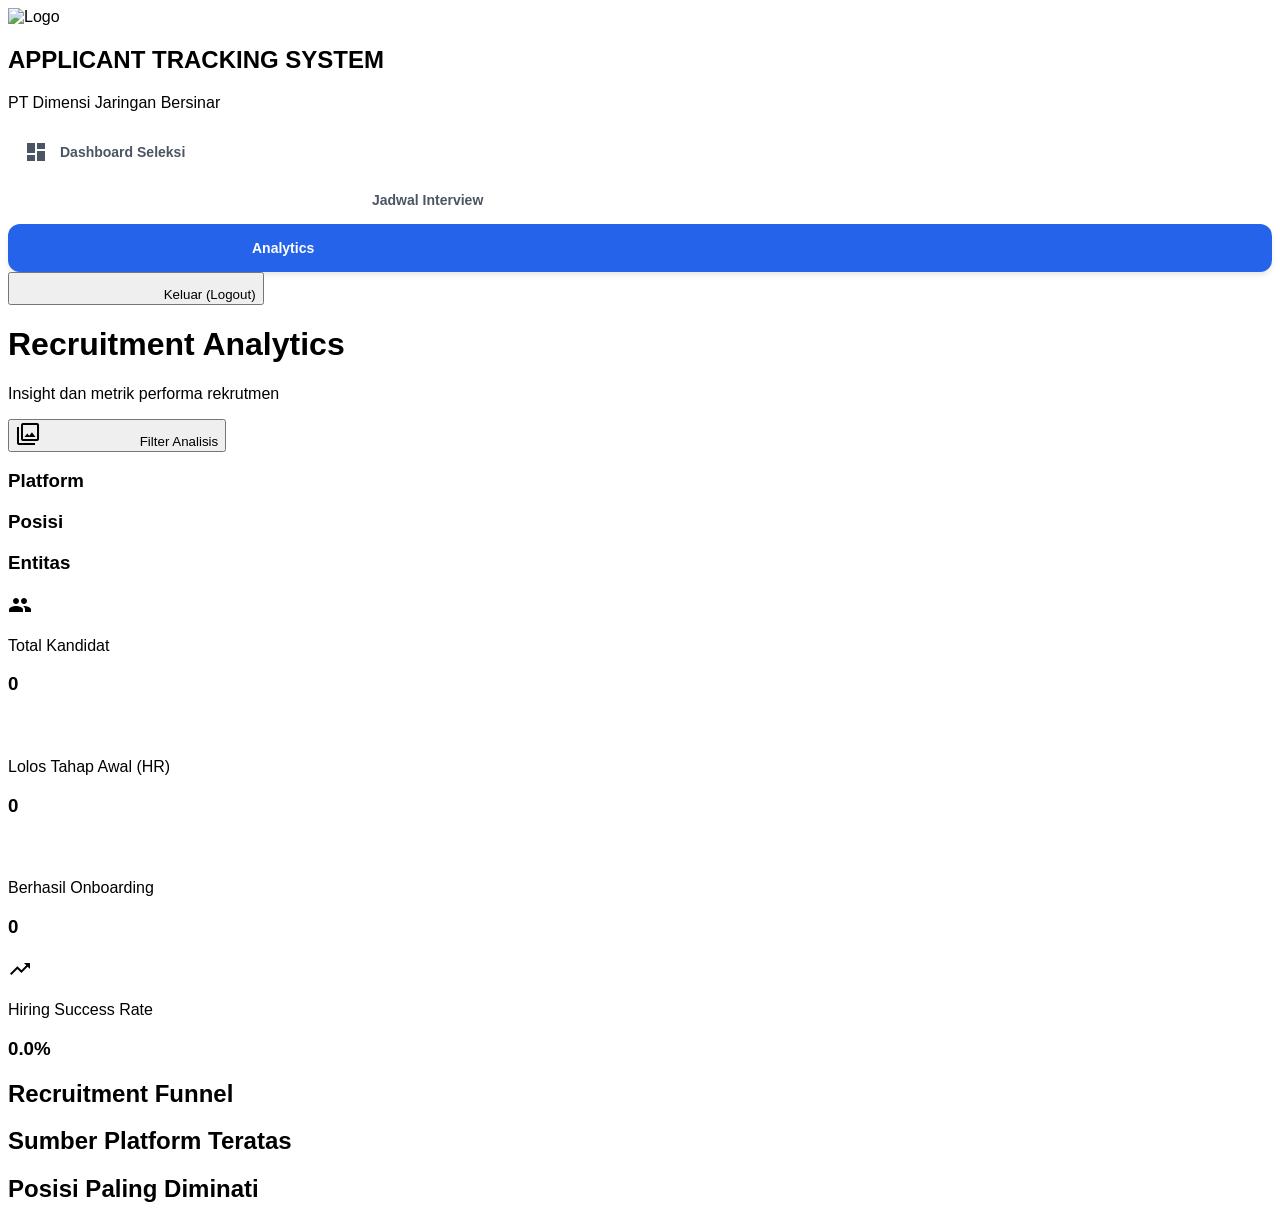
==== commit 35e240f3: "Update analytics.html" ====
--- a/analytics.html
+++ b/analytics.html
@@ -1,168 +1,404 @@
 <!DOCTYPE html>
-<html lang="id">
+<html>
 <head>
-  <meta charset="UTF-8">
-  <meta name="viewport" content="width=device-width, initial-scale=1.0">
-  <title>Analytics - ATS PT Dimensi Jaringan Bersinar</title>
+  <base target="_top">
+  <title>Analytics - ATS</title>
   <script src="https://cdn.tailwindcss.com"></script>
   <link href="https://fonts.googleapis.com/icon?family=Material+Icons" rel="stylesheet">
   <link rel="stylesheet" href="style.css">
 </head>
-<body class="bg-gray-50 flex h-screen overflow-hidden text-sm">
-
-  <!-- Auth Guard Overlay -->
-  <div id="authGuardOverlay" class="fixed inset-0 bg-gray-50 z-[60] flex flex-col items-center justify-center">
-    <div class="animate-spin rounded-full h-10 w-10 border-4 border-gray-200 border-t-blue-600 mb-3"></div>
-    <span class="text-sm font-semibold text-gray-500">Memeriksa sesi...</span>
-  </div>
-
-  <!-- Loading Overlay -->
-  <div id="loadingOverlay" class="fixed inset-0 bg-gray-900 bg-opacity-40 backdrop-blur-sm z-[70] flex items-center justify-center" style="display: none;">
-    <div class="bg-white p-5 rounded-xl shadow-2xl flex flex-col items-center gap-3">
-      <div class="animate-spin rounded-full h-10 w-10 border-4 border-gray-200 border-t-blue-600"></div>
-      <span class="text-sm font-semibold text-gray-700">Mengkalkulasi Data...</span>
+<body class="bg-gray-50 flex h-screen w-full overflow-hidden text-gray-800">
+
+  <!-- OVERLAY LOADING -->
+  <div id="loadingOverlay" style="display: none;" class="fixed inset-0 bg-gray-900/50 z-[999] flex flex-col items-center justify-center backdrop-blur-sm">
+    <div class="bg-white px-8 py-6 rounded-2xl shadow-2xl flex flex-col items-center border border-gray-200">
+      <span class="material-icons animate-spin text-blue-600 text-5xl mb-3">autorenew</span>
+      <p class="font-bold text-lg text-gray-800" id="loadingText">Menarik Data Analytics...</p>
     </div>
   </div>
 
   <!-- Sidebar Placeholder -->
   <div id="sidebar-container"></div>
 
-  <!-- Main Content -->
-  <main class="flex-1 flex flex-col h-screen overflow-hidden bg-gray-50">
-    
-    <!-- Top Header -->
-    <header class="bg-white border-b border-gray-200 px-8 py-5 flex justify-between items-center flex-shrink-0">
-      <div>
-        <h2 class="text-2xl font-bold text-gray-800">Analytics & Laporan</h2>
-        <p class="text-gray-500 text-sm mt-1">Ringkasan statistik data rekrutmen perusahaan</p>
-      </div>
-      <div class="flex gap-3">
-        <button onclick="loadAnalytics()" class="flex items-center gap-2 px-4 py-2 bg-white border border-gray-300 text-gray-700 rounded-lg hover:bg-gray-50 font-semibold transition-colors">
-          <span class="material-icons text-[20px]">refresh</span> Segarkan Data
-        </button>
-        <button onclick="printReport()" class="flex items-center gap-2 px-4 py-2 bg-green-600 text-white rounded-lg hover:bg-green-700 font-bold transition-colors shadow-sm">
-          <span class="material-icons text-[20px]">print</span> Cetak Laporan
+  <!-- MAIN ANALYTICS -->
+  <main class="flex-1 overflow-auto p-6 relative bg-gray-50">
+    <div class="max-w-[1500px] mx-auto flex flex-col gap-6 pb-10">
+      
+      <!-- HEADER & TOMBOL FILTER -->
+      <div class="flex justify-between items-center bg-white p-6 rounded-xl shadow-sm border border-gray-200">
+        <div>
+          <h1 class="text-2xl font-bold text-gray-800">Recruitment Analytics</h1>
+          <p class="text-sm text-gray-500 mt-1">Insight dan metrik performa rekrutmen</p>
+        </div>
+        <button onclick="toggleFilters()" class="px-4 py-2.5 rounded-lg text-sm font-medium flex items-center gap-2 border shadow-sm bg-white border-gray-300 text-gray-700 hover:bg-gray-100 transition-colors">
+          <span class="material-icons text-sm">filter_alt</span> Filter Analisis
         </button>
       </div>
-    </header>
-
-    <!-- Analytics Content -->
-    <div class="flex-1 overflow-auto p-8 hide-scrollbar">
-      
-      <!-- Summary Cards -->
-      <div class="grid grid-cols-1 md:grid-cols-2 lg:grid-cols-4 gap-6 mb-8">
-        
-        <!-- Card: Total Pelamar -->
-        <div class="bg-white p-6 rounded-xl border border-gray-200 shadow-sm flex items-center gap-4">
-          <div class="bg-blue-100 text-blue-600 p-4 rounded-full flex items-center justify-center">
-            <span class="material-icons text-3xl">groups</span>
-          </div>
+
+      <!-- PANEL FILTER CHECKLIST -->
+      <div id="filterContainer" class="bg-white p-5 rounded-xl shadow-sm border border-gray-200 hidden">
+        <div class="grid grid-cols-1 md:grid-cols-3 gap-6">
+          <div class="space-y-2">
+            <h3 class="font-semibold text-sm text-gray-700 border-b pb-1">Platform</h3>
+            <div class="max-h-32 overflow-y-auto space-y-2 pr-2 mt-2 hide-scrollbar" id="filterPlatform"></div>
+          </div>
+          <div class="space-y-2">
+            <h3 class="font-semibold text-sm text-gray-700 border-b pb-1">Posisi</h3>
+            <div class="max-h-32 overflow-y-auto space-y-2 pr-2 mt-2 hide-scrollbar" id="filterPosisi"></div>
+          </div>
+          <div class="space-y-2">
+            <h3 class="font-semibold text-sm text-gray-700 border-b pb-1">Entitas</h3>
+            <div class="max-h-32 overflow-y-auto space-y-2 pr-2 mt-2 hide-scrollbar" id="filterEntitas"></div>
+          </div>
+        </div>
+      </div>
+
+      <!-- KPI CARDS -->
+      <div class="grid grid-cols-1 md:grid-cols-4 gap-6">
+        <div class="bg-white p-5 rounded-xl shadow-sm border border-gray-200 flex items-center gap-4">
+          <div class="w-12 h-12 rounded-lg bg-blue-50 text-blue-600 flex items-center justify-center border border-blue-100"><span class="material-icons">group</span></div>
           <div>
-            <p class="text-gray-500 text-xs font-bold uppercase tracking-wide">Total Pelamar</p>
-            <h3 id="statTotal" class="text-2xl font-black text-gray-800 mt-1">0</h3>
-          </div>
-        </div>
-
-        <!-- Card: Interview -->
-        <div class="bg-white p-6 rounded-xl border border-gray-200 shadow-sm flex items-center gap-4">
-          <div class="bg-yellow-100 text-yellow-600 p-4 rounded-full flex items-center justify-center">
-            <span class="material-icons text-3xl">record_voice_over</span>
-          </div>
+            <p class="text-xs font-semibold text-gray-500 uppercase tracking-wide">Total Kandidat</p>
+            <h3 class="text-2xl font-bold text-gray-800 mt-1" id="kpiTotal">0</h3>
+          </div>
+        </div>
+        <div class="bg-white p-5 rounded-xl shadow-sm border border-gray-200 flex items-center gap-4">
+          <div class="w-12 h-12 rounded-lg bg-purple-50 text-purple-600 flex items-center justify-center border border-purple-100"><span class="material-icons">how_to_reg</span></div>
           <div>
-            <p class="text-gray-500 text-xs font-bold uppercase tracking-wide">Tahap Interview</p>
-            <h3 id="statInterview" class="text-2xl font-black text-gray-800 mt-1">0</h3>
-          </div>
-        </div>
-
-        <!-- Card: Diterima -->
-        <div class="bg-white p-6 rounded-xl border border-gray-200 shadow-sm flex items-center gap-4">
-          <div class="bg-green-100 text-green-600 p-4 rounded-full flex items-center justify-center">
-            <span class="material-icons text-3xl">how_to_reg</span>
-          </div>
+            <p class="text-xs font-semibold text-gray-500 uppercase tracking-wide">Lolos Tahap Awal (HR)</p>
+            <h3 class="text-2xl font-bold text-gray-800 mt-1" id="kpiLolosHR">0</h3>
+          </div>
+        </div>
+        <div class="bg-white p-5 rounded-xl shadow-sm border border-gray-200 flex items-center gap-4">
+          <div class="w-12 h-12 rounded-lg bg-emerald-50 text-emerald-600 flex items-center justify-center border border-emerald-100"><span class="material-icons">badge</span></div>
           <div>
-            <p class="text-gray-500 text-xs font-bold uppercase tracking-wide">Diterima</p>
-            <h3 id="statDiterima" class="text-2xl font-black text-gray-800 mt-1">0</h3>
-          </div>
-        </div>
-
-        <!-- Card: Ditolak -->
-        <div class="bg-white p-6 rounded-xl border border-gray-200 shadow-sm flex items-center gap-4">
-          <div class="bg-red-100 text-red-600 p-4 rounded-full flex items-center justify-center">
-            <span class="material-icons text-3xl">person_remove</span>
-          </div>
+            <p class="text-xs font-semibold text-gray-500 uppercase tracking-wide">Berhasil Onboarding</p>
+            <h3 class="text-2xl font-bold text-gray-800 mt-1" id="kpiOnboard">0</h3>
+          </div>
+        </div>
+        <div class="bg-white p-5 rounded-xl shadow-sm border border-gray-200 flex items-center gap-4">
+          <div class="w-12 h-12 rounded-lg bg-amber-50 text-amber-500 flex items-center justify-center border border-amber-100"><span class="material-icons">trending_up</span></div>
           <div>
-            <p class="text-gray-500 text-xs font-bold uppercase tracking-wide">Ditolak</p>
-            <h3 id="statDitolak" class="text-2xl font-black text-gray-800 mt-1">0</h3>
-          </div>
-        </div>
-
+            <p class="text-xs font-semibold text-gray-500 uppercase tracking-wide">Hiring Success Rate</p>
+            <h3 class="text-2xl font-bold text-amber-600 mt-1" id="kpiRate">0.0%</h3>
+          </div>
+        </div>
       </div>
 
-      <!-- Informasi Tambahan / Ruang untuk Grafik -->
-      <div class="bg-white border border-gray-200 rounded-xl shadow-sm p-6 text-center">
-        <span class="material-icons text-gray-300 text-6xl mb-4 mt-8">bar_chart</span>
-        <h3 class="text-lg font-bold text-gray-700">Area Visualisasi Grafik</h3>
-        <p class="text-gray-500 text-sm mt-1 mb-8">Anda dapat mengintegrasikan library seperti Chart.js atau ApexCharts di sini pada pengembangan selanjutnya.</p>
+      <!-- MAIN DATA GRID -->
+      <div class="grid grid-cols-1 lg:grid-cols-3 gap-6">
+        <div class="lg:col-span-2 bg-white rounded-xl shadow-sm border border-gray-200 p-6 flex flex-col">
+          <h2 class="text-lg font-bold text-gray-800 mb-6 border-b border-gray-100 pb-3">Recruitment Funnel</h2>
+          <div class="flex-1 flex flex-col justify-between py-2 space-y-4" id="funnelContainer"></div>
+        </div>
+        <div class="space-y-6">
+          <div class="bg-white rounded-xl shadow-sm border border-gray-200 p-6">
+            <h2 class="text-md font-bold text-gray-800 mb-5 border-b border-gray-100 pb-2">Sumber Platform Teratas</h2>
+            <div class="space-y-4" id="platformContainer"></div>
+          </div>
+          <div class="bg-white rounded-xl shadow-sm border border-gray-200 p-6">
+            <h2 class="text-md font-bold text-gray-800 mb-5 border-b border-gray-100 pb-2">Posisi Paling Diminati</h2>
+            <div class="space-y-4" id="posisiContainer"></div>
+          </div>
+        </div>
       </div>
-
     </div>
   </main>
 
-  <!-- Script Pemanggilan Sidebar -->
+  <!-- CONTAINER MODAL UNTUK KLIK FUNNEL -->
+  <div id="modalContainer"></div>
+
+  <!-- Sidebar Script -->
   <script src="sidebar.js"></script>
   <script>
-    // Memanggil sidebar dan memberikan class active pada id 'nav-analytics'
     window.loadSidebar('nav-analytics');
   </script>
-  
+
+  <!-- Global Firebase Module -->
   <script type="module" src="main.js"></script>
-  
+
+  <!-- Local Script -->
   <script type="module">
-    // --- LOKAL LOGIC KHUSUS ANALYTICS.HTML ---
-    
+    var applicants = [];
+
     window.initApp = async function() {
-      await loadAnalytics();
+      try {
+        const applicantsSnapshot = await window.getDocs(window.collection(window.db, "applicants"));
+        applicants = [];
+        applicantsSnapshot.forEach(doc => {
+          applicants.push({ id: doc.id, ...doc.data() });
+        });
+
+        renderFilterOptions();
+        renderSemua();
+      } catch (err) {
+        console.error("Gagal memuat data analytics: ", err);
+      }
     };
 
-    window.loadAnalytics = async function() {
-      const loader = document.getElementById('loadingOverlay');
-      loader.style.display = 'flex';
+    window.renderFilterOptions = function() {
+      var platforms = [], posisis = [], entitas = [];
       
-      try {
-        const querySnapshot = await window.getDocs(window.collection(window.db, "applicants"));
+      for(var i=0; i<applicants.length; i++) {
+        var a = applicants[i];
+        if (a.PLATFORM && platforms.indexOf(a.PLATFORM) === -1) platforms.push(a.PLATFORM);
+        if (a.POSISI && posisis.indexOf(a.POSISI) === -1) posisis.push(a.POSISI);
+        if (a.ENTITAS && entitas.indexOf(a.ENTITAS) === -1) entitas.push(a.ENTITAS);
+      }
+      platforms.sort(); posisis.sort(); entitas.sort();
+
+      function buatCheckbox(list, className) {
+        var html = '';
+        for(var j=0; j<list.length; j++) {
+          html += '<label class="flex items-center gap-2 text-sm cursor-pointer text-gray-600 hover:text-gray-900 bg-gray-50 p-1.5 rounded border border-gray-100">' +
+            '<input type="checkbox" value="' + list[j] + '" class="' + className + ' w-4 h-4 rounded" onchange="renderSemua()" /> ' + list[j] +
+          '</label>';
+        }
+        return html;
+      }
+
+      document.getElementById('filterPlatform').innerHTML = buatCheckbox(platforms, 'filter-platform');
+      document.getElementById('filterPosisi').innerHTML = buatCheckbox(posisis, 'filter-posisi');
+      document.getElementById('filterEntitas').innerHTML = buatCheckbox(entitas, 'filter-entitas');
+    }
+
+    window.renderSemua = function() {
+      var checkedPlatform = [];
+      var pCb = document.querySelectorAll('.filter-platform:checked');
+      for(var i=0; i<pCb.length; i++) checkedPlatform.push(pCb[i].value);
+
+      var checkedPosisi = [];
+      var posCb = document.querySelectorAll('.filter-posisi:checked');
+      for(var j=0; j<posCb.length; j++) checkedPosisi.push(posCb[j].value);
+
+      var checkedEntitas = [];
+      var eCb = document.querySelectorAll('.filter-entitas:checked');
+      for(var k=0; k<eCb.length; k++) checkedEntitas.push(eCb[k].value);
+
+      var filtered = applicants.filter(function(app) {
+        var matchPlatform = checkedPlatform.length === 0 || checkedPlatform.indexOf(app.PLATFORM) > -1;
+        var matchPosisi = checkedPosisi.length === 0 || checkedPosisi.indexOf(app.POSISI) > -1;
+        var matchEntitas = checkedEntitas.length === 0 || checkedEntitas.indexOf(app.ENTITAS) > -1;
+        return matchPlatform && matchPosisi && matchEntitas;
+      });
+
+      var total = filtered.length;
+      var lolosHR = 0, lolosUser = 0, lolosDir = 0, terimaOff = 0, onboard = 0;
+
+      for(var n=0; n<filtered.length; n++) {
+        var a = filtered[n];
+        if (a.STATUS_INTERVIEW_HR === 'Lolos') lolosHR++;
+        if (a.STATUS_INTERVIEW_USER === 'Lolos') lolosUser++;
+        if (a.STATUS_INTERVIEW_DIREKTUR === 'Lolos') lolosDir++;
+        if (a.KESEDIAAN_OFFERING_LETTER === 'Diterima') terimaOff++;
+        if (a.KEHADIRAN_ONBOARDING === 'Hadir') onboard++;
+      }
+
+      document.getElementById('kpiTotal').innerText = total;
+      document.getElementById('kpiLolosHR').innerText = lolosHR;
+      document.getElementById('kpiOnboard').innerText = onboard;
+      document.getElementById('kpiRate').innerText = total > 0 ? (onboard / total * 100).toFixed(1) + '%' : '0.0%';
+
+      function getPr(v) { return total > 0 ? Math.round((v / total) * 100) : 0; }
+      
+      var fData = [
+        { lbl: 'Total Aplikan', v: total, pr: getPr(total), c: 'bg-gray-400' },
+        { lbl: 'Lolos HR', v: lolosHR, pr: getPr(lolosHR), c: 'bg-blue-400' },
+        { lbl: 'Lolos User', v: lolosUser, pr: getPr(lolosUser), c: 'bg-purple-400' },
+        { lbl: 'Lolos Direktur', v: lolosDir, pr: getPr(lolosDir), c: 'bg-orange-400' },
+        { lbl: 'Terima Offering', v: terimaOff, pr: getPr(terimaOff), c: 'bg-amber-400' },
+        { lbl: 'Onboarding (Hired)', v: onboard, pr: getPr(onboard), c: 'bg-emerald-400' }
+      ];
+
+      var funnelHtml = '';
+      for(var m=0; m<fData.length; m++) {
+        var d = fData[m];
+        funnelHtml += '<div class="cursor-pointer group hover:bg-blue-50/50 hover:shadow-sm p-3 -m-3 rounded-xl transition-all border border-transparent hover:border-blue-100" onclick="bukaModalTahap(\'' + d.lbl + '\')" title="Klik untuk daftar kandidat">' +
+          '<div class="flex justify-between items-end mb-2">' +
+            '<span class="text-sm font-semibold text-gray-700 group-hover:text-blue-700">' + d.lbl + '</span>' +
+            '<span class="text-sm font-bold text-gray-800">' + d.v + ' <span class="text-gray-400 font-normal text-xs ml-1">(' + d.pr + '%)</span></span>' +
+          '</div>' +
+          '<div class="w-full bg-gray-100 rounded-full h-3">' +
+            '<div class="' + d.c + ' h-3 rounded-full transition-all duration-1000" style="width: ' + d.pr + '%"></div>' +
+          '</div>' +
+        '</div>';
+      }
+      document.getElementById('funnelContainer').innerHTML = funnelHtml;
+
+      window.renderTop('PLATFORM', 'platformContainer', filtered);
+      window.renderTop('POSISI', 'posisiContainer', filtered);
+    };
+
+    window.renderTop = function(kunci, idWadah, dataFilter) {
+      var hitung = {};
+      for(var i=0; i<dataFilter.length; i++) {
+        var val = dataFilter[i][kunci];
+        if (val) {
+          if(!hitung[val]) hitung[val] = 0;
+          hitung[val]++;
+        }
+      }
+
+      var arraySort = [];
+      for (var k in hitung) { arraySort.push([k, hitung[k]]); }
+      arraySort.sort(function(a, b) { return b[1] - a[1]; });
+      var top4 = arraySort.slice(0, 4);
+
+      var wadah = document.getElementById(idWadah);
+      if (top4.length === 0) {
+        wadah.innerHTML = '<p class="text-sm text-gray-400">Tidak ada data.</p>';
+        return;
+      }
+
+      var maxVal = top4[0][1];
+      var html = '';
+      for(var j=0; j<top4.length; j++) {
+        var item = top4[j];
+        var persen = Math.round((item[1] / maxVal) * 100);
+        html += '<div>' +
+          '<div class="flex justify-between items-center mb-1.5">' +
+            '<div class="text-sm font-medium text-gray-700 flex items-center gap-2">' +
+              '<span class="text-[11px] font-bold text-gray-400 w-4">#' + (j + 1) + '</span>' + 
+              '<span class="truncate max-w-[150px]">' + item[0] + '</span>' +
+            '</div>' +
+            '<div class="text-sm font-bold text-gray-800">' + item[1] + '</div>' +
+          '</div>' +
+          '<div class="w-full bg-gray-50 rounded-full h-1.5"><div class="bg-blue-500 h-1.5 rounded-full" style="width: ' + persen + '%"></div></div>' +
+        '</div>';
+      }
+      wadah.innerHTML = html;
+    }
+
+    window.bukaModalTahap = function(namaTahap) {
+      var checkedPlatform = [];
+      var pCb = document.querySelectorAll('.filter-platform:checked');
+      for(var i=0; i<pCb.length; i++) checkedPlatform.push(pCb[i].value);
+
+      var checkedPosisi = [];
+      var posCb = document.querySelectorAll('.filter-posisi:checked');
+      for(var j=0; j<posCb.length; j++) checkedPosisi.push(posCb[j].value);
+
+      var checkedEntitas = [];
+      var eCb = document.querySelectorAll('.filter-entitas:checked');
+      for(var k=0; k<eCb.length; k++) checkedEntitas.push(eCb[k].value);
+
+      var saring = applicants.filter(function(app) {
+        var matchPlatform = checkedPlatform.length === 0 || checkedPlatform.indexOf(app.PLATFORM) > -1;
+        var matchPosisi = checkedPosisi.length === 0 || checkedPosisi.indexOf(app.POSISI) > -1;
+        var matchEntitas = checkedEntitas.length === 0 || checkedEntitas.indexOf(app.ENTITAS) > -1;
         
-        let total = 0;
-        let interview = 0;
-        let diterima = 0;
-        let ditolak = 0;
-
-        querySnapshot.forEach((doc) => {
-          const data = doc.data();
-          total++;
+        if (!(matchPlatform && matchPosisi && matchEntitas)) return false;
+
+        if (namaTahap === 'Lolos HR') return app.STATUS_INTERVIEW_HR === 'Lolos';
+        if (namaTahap === 'Lolos User') return app.STATUS_INTERVIEW_USER === 'Lolos';
+        if (namaTahap === 'Lolos Direktur') return app.STATUS_INTERVIEW_DIREKTUR === 'Lolos';
+        if (namaTahap === 'Terima Offering') return app.KESEDIAAN_OFFERING_LETTER === 'Diterima';
+        if (namaTahap === 'Onboarding (Hired)') return app.KEHADIRAN_ONBOARDING === 'Hadir';
+        return true; 
+      });
+
+      var barisTabel = '';
+      if (saring.length > 0) {
+        for(var n=0; n<saring.length; n++) {
+          var app = saring[n];
+          var ent = app.ENTITAS || '-';
+          var plat = app.PLATFORM || '-';
+          var pos = app.POSISI || '-';
+          var nama = app.NAMA || '-';
           
-          if(data.status === 'Interview') interview++;
-          else if(data.status === 'Diterima') diterima++;
-          else if(data.status === 'Ditolak') ditolak++;
-        });
-
-        // Update UI Dashboard Data
-        // Animasi angka (opsional, ditiadakan agar lebih ringan, langsung ganti teks)
-        document.getElementById('statTotal').innerText = total;
-        document.getElementById('statInterview').innerText = interview;
-        document.getElementById('statDiterima').innerText = diterima;
-        document.getElementById('statDitolak').innerText = ditolak;
-
-      } catch (error) {
-        console.error("Error mengambil data analytics:", error);
-        alert("Gagal mengkalkulasi data statistik.");
-      } finally {
-        loader.style.display = 'none';
-      }
+          barisTabel += '<tr class="border-b border-gray-100 hover:bg-gray-50">' +
+            '<td class="py-3 px-6 text-sm font-bold text-gray-800">' + nama + '</td>' +
+            '<td class="py-3 px-6 text-sm text-gray-600">' + pos + '</td>' +
+            '<td class="py-3 px-6 text-sm font-bold text-emerald-700">' + ent + '</td>' +
+            '<td class="py-3 px-6 text-sm text-gray-600">' + plat + '</td>' +
+            '<td class="py-3 px-6">' +
+              '<button onclick="bukaDetail(\'' + app.id + '\', \'' + namaTahap + '\')" class="bg-blue-50 text-blue-700 px-3 py-1 rounded text-xs font-bold hover:bg-blue-100 border border-blue-200">Detail</button>' +
+            '</td>' +
+          '</tr>';
+        }
+      } else {
+        barisTabel = '<tr><td colspan="5" class="py-10 text-center text-gray-500">Tidak ada kandidat di tahap ini.</td></tr>';
+      }
+
+      var htmlPop = '<div class="fixed inset-0 bg-gray-900/60 z-[200] flex items-center justify-center p-4">' +
+        '<div class="bg-white rounded-xl shadow-2xl w-full max-w-4xl flex flex-col max-h-[85vh] border border-gray-200">' +
+          '<div class="px-6 py-4 border-b flex justify-between items-center shadow-sm">' +
+            '<h2 class="text-lg font-bold">Daftar: <span class="text-blue-600">' + namaTahap + '</span></h2>' +
+            '<button onclick="tutupModal()" class="text-gray-400 hover:text-red-500"><span class="material-icons">close</span></button>' +
+          '</div>' +
+          '<div class="overflow-y-auto flex-1 p-0 hide-scrollbar">' +
+            '<table class="w-full text-left">' +
+              '<thead class="bg-gray-50 sticky top-0 border-b shadow-sm">' +
+                '<tr>' +
+                  '<th class="py-3 px-6 text-xs text-gray-500 uppercase">Nama</th>' +
+                  '<th class="py-3 px-6 text-xs text-gray-500 uppercase">Posisi</th>' +
+                  '<th class="py-3 px-6 text-xs text-gray-500 uppercase">Entitas</th>' +
+                  '<th class="py-3 px-6 text-xs text-gray-500 uppercase">Platform</th>' +
+                  '<th class="py-3 px-6 text-xs text-gray-500 uppercase">Aksi</th>' +
+                '</tr>' +
+              '</thead>' +
+              '<tbody>' + barisTabel + '</tbody>' +
+            '</table>' +
+          '</div>' +
+        '</div>' +
+      '</div>';
+      
+      document.getElementById('modalContainer').innerHTML = htmlPop;
     };
 
-    window.printReport = function() {
-      window.print();
+    window.bukaDetail = function(idApp, tahapAsal) {
+      var a = null;
+      for (var i = 0; i < applicants.length; i++) {
+        if (applicants[i].id === idApp) { a = applicants[i]; break; }
+      }
+      if (!a) return;
+
+      var waInfo = a.NOMOR_WA ? '<a href="https://wa.me/' + a.NOMOR_WA + '" target="_blank" class="text-blue-600 underline">' + a.NOMOR_WA + '</a>' : '-';
+      var cvInfo = a.CV ? '<a href="' + a.CV + '" target="_blank" class="bg-indigo-50 text-indigo-700 border border-indigo-200 px-3 py-1.5 rounded font-bold text-xs inline-flex items-center gap-1">Lihat CV PDF</a>' : '<span class="text-gray-400 text-xs italic">Belum ada CV</span>';
+
+      var htmlDet = '<div class="fixed inset-0 bg-gray-900/60 z-[210] flex items-center justify-center p-4">' +
+        '<div class="bg-white rounded-xl shadow-2xl w-full max-w-md flex flex-col border border-gray-200">' +
+          '<div class="px-5 py-4 border-b flex justify-between items-center shadow-sm">' +
+            '<h2 class="text-lg font-bold flex items-center gap-2"><span class="material-icons text-blue-600">person</span> Detail Profil</h2>' +
+            '<button onclick="bukaModalTahap(\'' + tahapAsal + '\')" class="text-gray-400 hover:text-blue-600"><span class="material-icons">arrow_back</span></button>' +
+          '</div>' +
+          '<div class="p-5 space-y-4">' +
+            '<div class="p-3 bg-blue-50 border border-blue-100 rounded-lg">' +
+              '<p class="text-[10px] text-blue-600 uppercase font-bold mb-1">Nama Lengkap</p>' +
+              '<p class="text-base font-bold text-gray-800">' + (a.NAMA || '-') + '</p>' +
+            '</div>' +
+            '<div class="grid grid-cols-2 gap-3">' +
+              '<div class="p-2.5 bg-gray-50 rounded border border-gray-100">' +
+                '<p class="text-[10px] text-gray-500 uppercase font-bold mb-1">Posisi</p>' +
+                '<p class="text-sm font-bold text-indigo-700">' + (a.POSISI || '-') + '</p>' +
+              '</div>' +
+              '<div class="p-2.5 bg-gray-50 rounded border border-gray-100">' +
+                '<p class="text-[10px] text-gray-500 uppercase font-bold mb-1">Entitas</p>' +
+                '<p class="text-sm font-bold text-emerald-700">' + (a.ENTITAS || '-') + '</p>' +
+              '</div>' +
+              '<div class="p-2.5 bg-gray-50 rounded border border-gray-100">' +
+                '<p class="text-[10px] text-gray-500 uppercase font-bold mb-1">Platform</p>' +
+                '<p class="text-sm font-bold">' + (a.PLATFORM || '-') + '</p>' +
+              '</div>' +
+              '<div class="p-2.5 bg-gray-50 rounded border border-gray-100">' +
+                '<p class="text-[10px] text-gray-500 uppercase font-bold mb-1">WhatsApp</p>' +
+                '<p class="text-sm font-bold">' + waInfo + '</p>' +
+              '</div>' +
+            '</div>' +
+            '<div class="pt-2">' +
+              '<p class="text-[10px] text-gray-500 uppercase font-bold mb-2">Dokumen CV</p>' +
+              cvInfo +
+            '</div>' +
+          '</div>' +
+        '</div>' +
+      '</div>';
+      
+      document.getElementById('modalContainer').innerHTML = htmlDet;
+    };
+
+    window.tutupModal = function() {
+      document.getElementById('modalContainer').innerHTML = '';
     };
   </script>
 </body>
-</html>+</html>
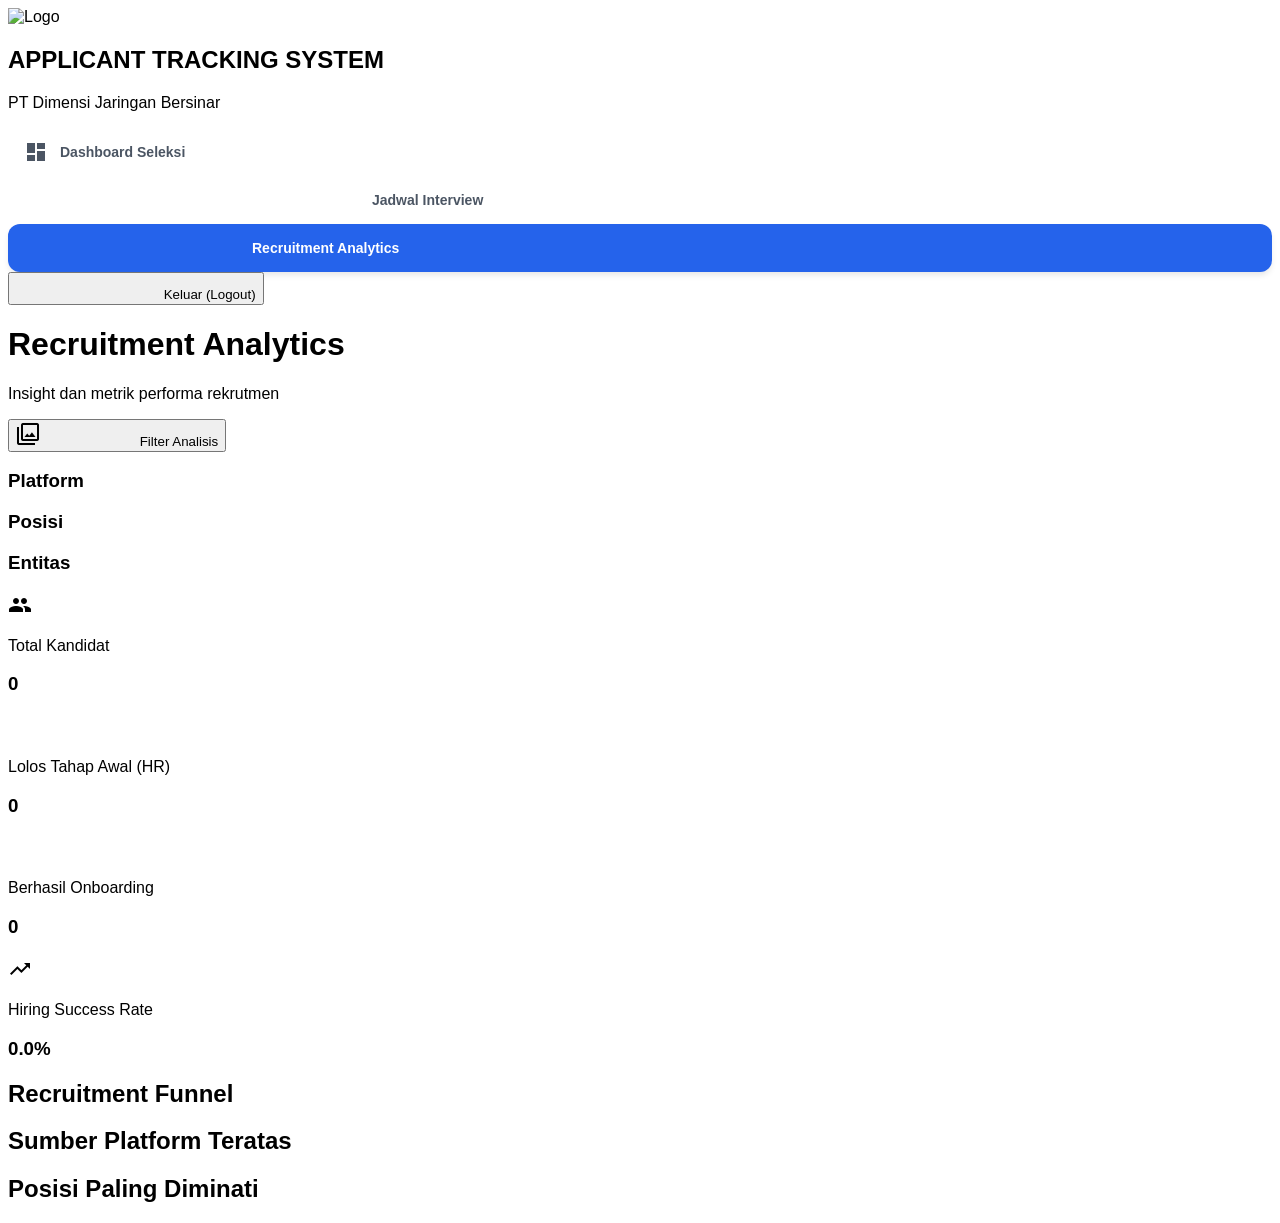
==== commit 8ab65439: "Add files via upload" ====
--- a/analytics.html
+++ b/analytics.html
@@ -2,14 +2,24 @@
 <html>
 <head>
   <base target="_top">
-  <title>Analytics - ATS</title>
+  <!-- Tailwind CSS & Google Icons -->
   <script src="https://cdn.tailwindcss.com"></script>
   <link href="https://fonts.googleapis.com/icon?family=Material+Icons" rel="stylesheet">
-  <link rel="stylesheet" href="style.css">
+  <style>
+    .hide-scrollbar::-webkit-scrollbar { display: none; }
+    .hide-scrollbar { -ms-overflow-style: none; scrollbar-width: none; }
+    body { font-family: 'Segoe UI', Tahoma, Geneva, Verdana, sans-serif; }
+    
+    .nav-btn { display: flex; align-items: center; gap: 0.75rem; padding: 0.75rem 1rem; border-radius: 0.75rem; font-size: 0.875rem; font-weight: 600; color: #4b5563; text-decoration: none; transition: 0.2s; }
+    .nav-btn:hover { background-color: #eff6ff; color: #2563eb; }
+    .nav-btn.active { background-color: #2563eb; color: #ffffff; box-shadow: 0 4px 6px -1px rgba(0, 0, 0, 0.1); }
+  </style>
 </head>
 <body class="bg-gray-50 flex h-screen w-full overflow-hidden text-gray-800">
 
-  <!-- OVERLAY LOADING -->
+
+
+  <!-- OVERLAY LOADING BIASA -->
   <div id="loadingOverlay" style="display: none;" class="fixed inset-0 bg-gray-900/50 z-[999] flex flex-col items-center justify-center backdrop-blur-sm">
     <div class="bg-white px-8 py-6 rounded-2xl shadow-2xl flex flex-col items-center border border-gray-200">
       <span class="material-icons animate-spin text-blue-600 text-5xl mb-3">autorenew</span>
@@ -17,8 +27,29 @@
     </div>
   </div>
 
-  <!-- Sidebar Placeholder -->
-  <div id="sidebar-container"></div>
+  <!-- SIDEBAR DINAMIS -->
+  <aside class="w-64 bg-white border-r border-gray-200 flex flex-col shadow-sm flex-shrink-0">
+    <div class="p-6 border-b border-gray-200 flex flex-col items-start overflow-hidden">
+      <img src="https://drive.google.com/thumbnail?id=1vR5j0wMWV8JEW8ihkQh0zlnn0WQkjrYF&sz=w800" alt="Logo" class="h-10 w-auto object-contain mb-3">
+      <h1 class="text-[13px] font-bold text-blue-700 leading-tight whitespace-nowrap uppercase tracking-tight">
+        APPLICANT TRACKING SYSTEM
+      </h1>
+      <p class="text-[11px] font-semibold text-gray-600 mt-0.5 whitespace-nowrap">
+        PT Dimensi Jaringan Bersinar
+      </p>
+    </div>
+    <div class="flex-1 p-4 space-y-2">
+      <a href="index.html" class="nav-btn"><span class="material-icons">dashboard</span> Dashboard Seleksi</a>
+      <a href="calendar.html" class="nav-btn"><span class="material-icons">calendar_month</span> Jadwal Interview</a>
+      <a href="analytics.html" class="nav-btn active"><span class="material-icons">analytics</span> Recruitment Analytics</a>
+    </div>
+    <!-- TOMBOL LOGOUT -->
+    <div class="p-4 border-t border-gray-200">
+      <button onclick="logoutApp()" class="w-full flex items-center justify-center gap-2 p-2.5 bg-red-50 hover:bg-red-100 text-red-600 rounded-lg text-sm font-bold transition-colors border border-red-100 shadow-sm">
+        <span class="material-icons text-[18px]">logout</span> Keluar (Logout)
+      </button>
+    </div>
+  </aside>
 
   <!-- MAIN ANALYTICS -->
   <main class="flex-1 overflow-auto p-6 relative bg-gray-50">
@@ -108,18 +139,51 @@
   <!-- CONTAINER MODAL UNTUK KLIK FUNNEL -->
   <div id="modalContainer"></div>
 
-  <!-- Sidebar Script -->
-  <script src="sidebar.js"></script>
+  <!-- SCRIPT FIREBASE HYBRID + AUTH -->
+  <script type="module">
+    import { initializeApp } from "https://www.gstatic.com/firebasejs/10.12.2/firebase-app.js";
+    import { getFirestore, collection, getDocs } from "https://www.gstatic.com/firebasejs/10.12.2/firebase-firestore.js";
+    import { getAuth, onAuthStateChanged, signOut } from "https://www.gstatic.com/firebasejs/10.12.2/firebase-auth.js";
+
+    // 1. MASUKKAN CONFIG FIREBASE ANDA DI SINI
+    const firebaseConfig = {
+      apiKey: "AIzaSyAs7-E4Jw5FhQWpOhzP4MTX_PSD4Mxvueo",
+      authDomain: "recruitmentupaznetats.firebaseapp.com",
+      projectId: "recruitmentupaznetats",
+      storageBucket: "recruitmentupaznetats.firebasestorage.app",
+      messagingSenderId: "907827986807",
+      appId: "1:907827986807:web:06a60cb242d1b2bac16172"
+    };
+
+    const app = initializeApp(firebaseConfig);
+    window.db = getFirestore(app);
+    window.collection = collection;
+    window.getDocs = getDocs;
+
+    const auth = getAuth(app);
+    window.auth = auth;
+    window.signOut = signOut;
+
+    // PENJAGA PINTU (AUTH CHECKER)
+onAuthStateChanged(auth, (user) => {
+  if (user) {
+    window.initApp(); // Cukup jalankan aplikasi langsung
+  } else {
+    // Jika belum login, langsung tendang balik ke index.html
+    window.location.href = 'index.html';
+  }
+});
+  </script>
+
+  <!-- JAVASCRIPT LOGIC Analytics -->
   <script>
-    window.loadSidebar('nav-analytics');
-  </script>
-
-  <!-- Global Firebase Module -->
-  <script type="module" src="main.js"></script>
-
-  <!-- Local Script -->
-  <script type="module">
     var applicants = [];
+
+    window.logoutApp = async function() {
+      if (confirm("Yakin ingin keluar dari sistem?")) {
+        await window.signOut(window.auth);
+      }
+    }
 
     window.initApp = async function() {
       try {
@@ -134,6 +198,10 @@
       } catch (err) {
         console.error("Gagal memuat data analytics: ", err);
       }
+    };
+
+    window.toggleFilters = function() {
+      document.getElementById('filterContainer').classList.toggle('hidden');
     };
 
     window.renderFilterOptions = function() {
@@ -401,4 +469,4 @@
     };
   </script>
 </body>
-</html>
+</html>
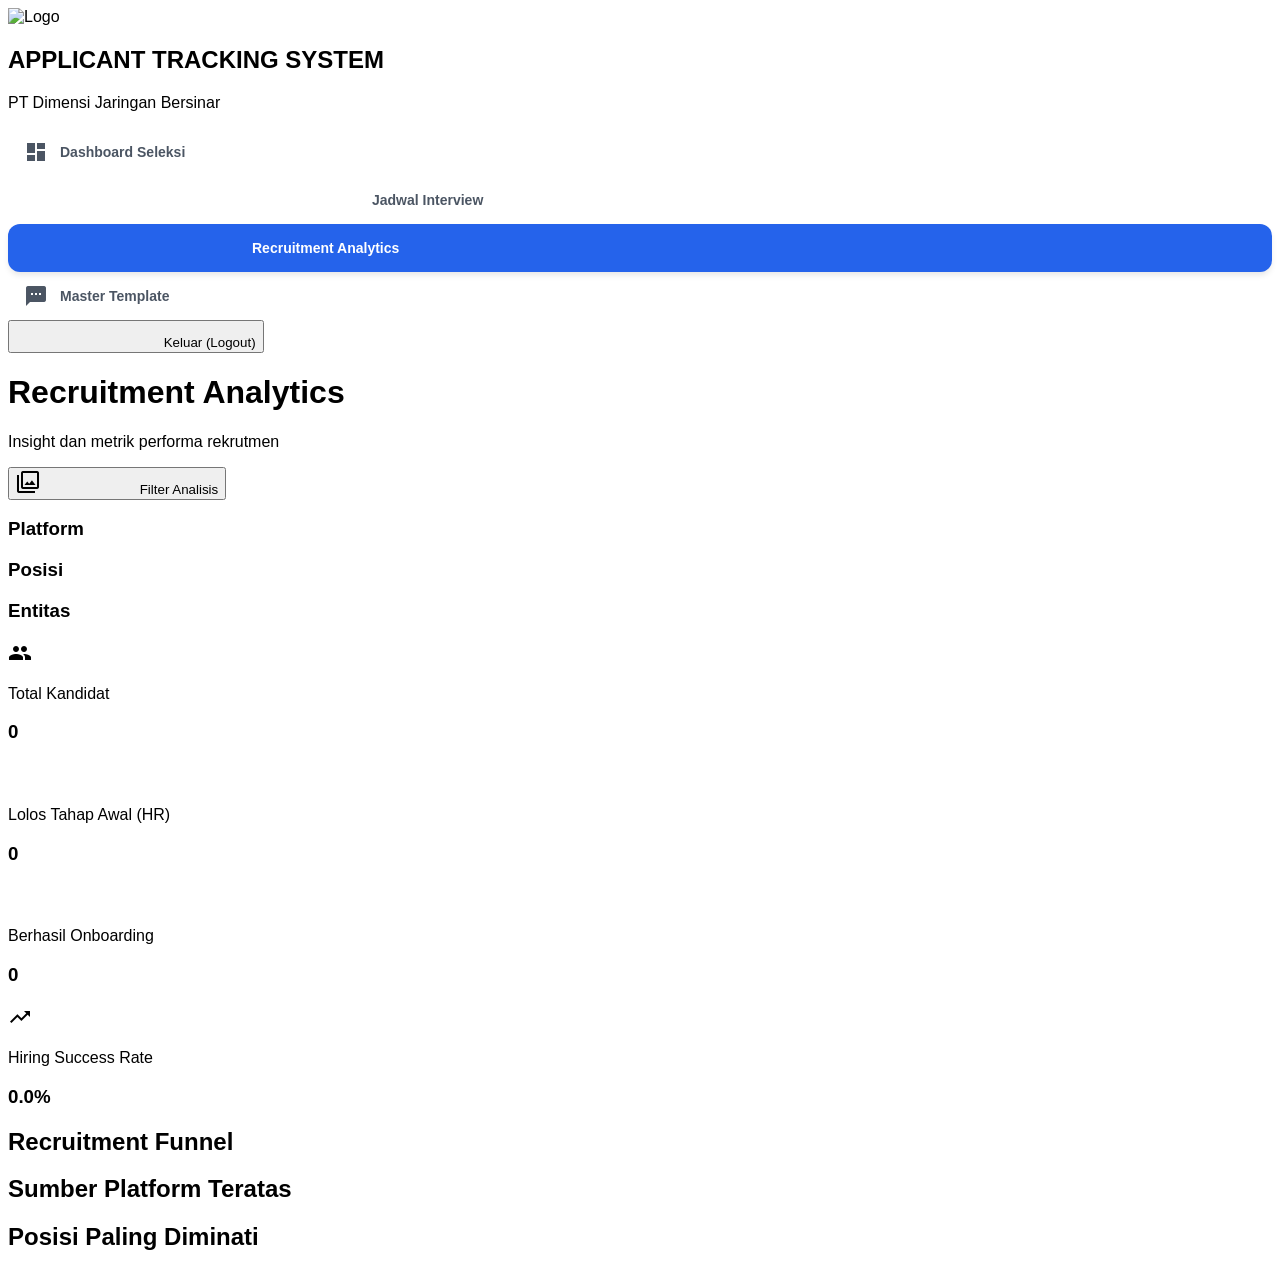
==== commit c7de20e8: "Update analytics.html" ====
--- a/analytics.html
+++ b/analytics.html
@@ -42,6 +42,8 @@
       <a href="index.html" class="nav-btn"><span class="material-icons">dashboard</span> Dashboard Seleksi</a>
       <a href="calendar.html" class="nav-btn"><span class="material-icons">calendar_month</span> Jadwal Interview</a>
       <a href="analytics.html" class="nav-btn active"><span class="material-icons">analytics</span> Recruitment Analytics</a>
+      <!-- Menu Baru Master Template -->
+      <a href="template.html" class="nav-btn"><span class="material-icons">textsms</span> Master Template</a>
     </div>
     <!-- TOMBOL LOGOUT -->
     <div class="p-4 border-t border-gray-200">
@@ -469,4 +471,4 @@
     };
   </script>
 </body>
-</html>+</html>
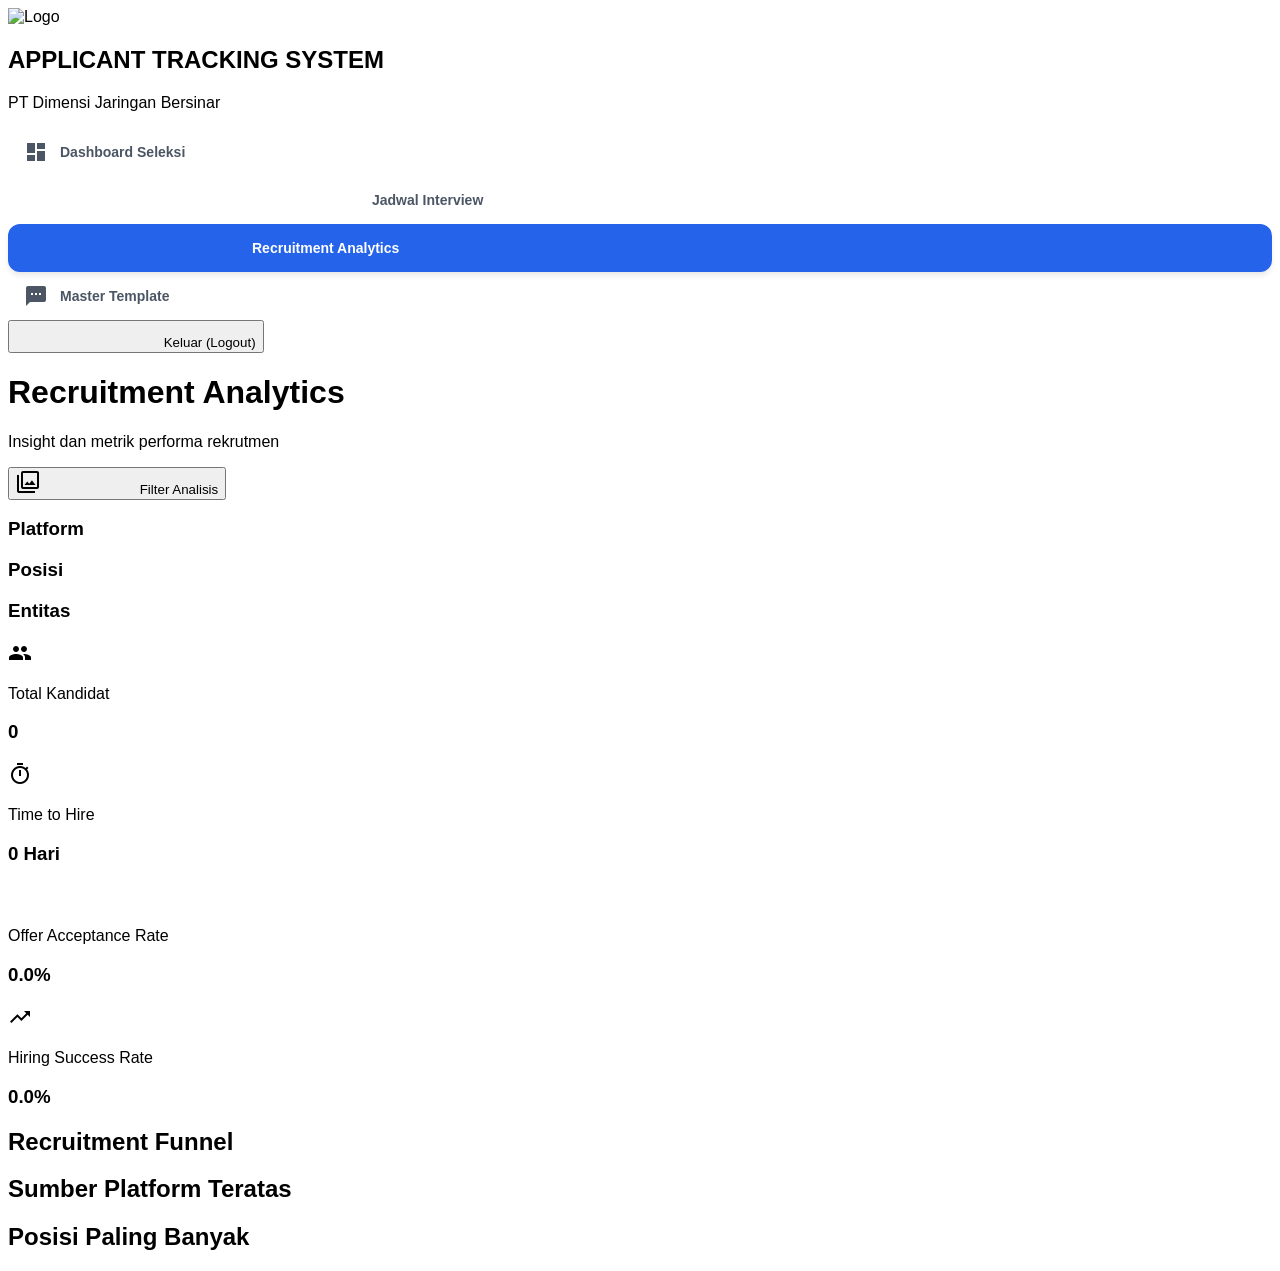
==== commit 2d8d9dac: "Update analytics.html" ====
--- a/analytics.html
+++ b/analytics.html
@@ -17,8 +17,6 @@
 </head>
 <body class="bg-gray-50 flex h-screen w-full overflow-hidden text-gray-800">
 
-
-
   <!-- OVERLAY LOADING BIASA -->
   <div id="loadingOverlay" style="display: none;" class="fixed inset-0 bg-gray-900/50 z-[999] flex flex-col items-center justify-center backdrop-blur-sm">
     <div class="bg-white px-8 py-6 rounded-2xl shadow-2xl flex flex-col items-center border border-gray-200">
@@ -42,10 +40,8 @@
       <a href="index.html" class="nav-btn"><span class="material-icons">dashboard</span> Dashboard Seleksi</a>
       <a href="calendar.html" class="nav-btn"><span class="material-icons">calendar_month</span> Jadwal Interview</a>
       <a href="analytics.html" class="nav-btn active"><span class="material-icons">analytics</span> Recruitment Analytics</a>
-      <!-- Menu Baru Master Template -->
       <a href="template.html" class="nav-btn"><span class="material-icons">textsms</span> Master Template</a>
     </div>
-    <!-- TOMBOL LOGOUT -->
     <div class="p-4 border-t border-gray-200">
       <button onclick="logoutApp()" class="w-full flex items-center justify-center gap-2 p-2.5 bg-red-50 hover:bg-red-100 text-red-600 rounded-lg text-sm font-bold transition-colors border border-red-100 shadow-sm">
         <span class="material-icons text-[18px]">logout</span> Keluar (Logout)
@@ -86,7 +82,7 @@
         </div>
       </div>
 
-      <!-- KPI CARDS -->
+      <!-- KPI CARDS DIREVISI -->
       <div class="grid grid-cols-1 md:grid-cols-4 gap-6">
         <div class="bg-white p-5 rounded-xl shadow-sm border border-gray-200 flex items-center gap-4">
           <div class="w-12 h-12 rounded-lg bg-blue-50 text-blue-600 flex items-center justify-center border border-blue-100"><span class="material-icons">group</span></div>
@@ -96,17 +92,17 @@
           </div>
         </div>
         <div class="bg-white p-5 rounded-xl shadow-sm border border-gray-200 flex items-center gap-4">
-          <div class="w-12 h-12 rounded-lg bg-purple-50 text-purple-600 flex items-center justify-center border border-purple-100"><span class="material-icons">how_to_reg</span></div>
+          <div class="w-12 h-12 rounded-lg bg-purple-50 text-purple-600 flex items-center justify-center border border-purple-100"><span class="material-icons">timer</span></div>
           <div>
-            <p class="text-xs font-semibold text-gray-500 uppercase tracking-wide">Lolos Tahap Awal (HR)</p>
-            <h3 class="text-2xl font-bold text-gray-800 mt-1" id="kpiLolosHR">0</h3>
+            <p class="text-xs font-semibold text-gray-500 uppercase tracking-wide" title="Rata-rata Waktu dari Input ke Offering">Time to Hire</p>
+            <h3 class="text-2xl font-bold text-gray-800 mt-1" id="kpiTime">0 Hari</h3>
           </div>
         </div>
         <div class="bg-white p-5 rounded-xl shadow-sm border border-gray-200 flex items-center gap-4">
-          <div class="w-12 h-12 rounded-lg bg-emerald-50 text-emerald-600 flex items-center justify-center border border-emerald-100"><span class="material-icons">badge</span></div>
+          <div class="w-12 h-12 rounded-lg bg-emerald-50 text-emerald-600 flex items-center justify-center border border-emerald-100"><span class="material-icons">handshake</span></div>
           <div>
-            <p class="text-xs font-semibold text-gray-500 uppercase tracking-wide">Berhasil Onboarding</p>
-            <h3 class="text-2xl font-bold text-gray-800 mt-1" id="kpiOnboard">0</h3>
+            <p class="text-xs font-semibold text-gray-500 uppercase tracking-wide" title="Tawaran Diterima / Total Tawaran Kerja">Offer Acceptance Rate</p>
+            <h3 class="text-2xl font-bold text-gray-800 mt-1" id="kpiOAR">0.0%</h3>
           </div>
         </div>
         <div class="bg-white p-5 rounded-xl shadow-sm border border-gray-200 flex items-center gap-4">
@@ -130,7 +126,7 @@
             <div class="space-y-4" id="platformContainer"></div>
           </div>
           <div class="bg-white rounded-xl shadow-sm border border-gray-200 p-6">
-            <h2 class="text-md font-bold text-gray-800 mb-5 border-b border-gray-100 pb-2">Posisi Paling Diminati</h2>
+            <h2 class="text-md font-bold text-gray-800 mb-5 border-b border-gray-100 pb-2">Posisi Paling Banyak</h2>
             <div class="space-y-4" id="posisiContainer"></div>
           </div>
         </div>
@@ -138,7 +134,6 @@
     </div>
   </main>
 
-  <!-- CONTAINER MODAL UNTUK KLIK FUNNEL -->
   <div id="modalContainer"></div>
 
   <!-- SCRIPT FIREBASE HYBRID + AUTH -->
@@ -147,7 +142,6 @@
     import { getFirestore, collection, getDocs } from "https://www.gstatic.com/firebasejs/10.12.2/firebase-firestore.js";
     import { getAuth, onAuthStateChanged, signOut } from "https://www.gstatic.com/firebasejs/10.12.2/firebase-auth.js";
 
-    // 1. MASUKKAN CONFIG FIREBASE ANDA DI SINI
     const firebaseConfig = {
       apiKey: "AIzaSyAs7-E4Jw5FhQWpOhzP4MTX_PSD4Mxvueo",
       authDomain: "recruitmentupaznetats.firebaseapp.com",
@@ -166,15 +160,9 @@
     window.auth = auth;
     window.signOut = signOut;
 
-    // PENJAGA PINTU (AUTH CHECKER)
-onAuthStateChanged(auth, (user) => {
-  if (user) {
-    window.initApp(); // Cukup jalankan aplikasi langsung
-  } else {
-    // Jika belum login, langsung tendang balik ke index.html
-    window.location.href = 'index.html';
-  }
-});
+    onAuthStateChanged(auth, (user) => {
+      if (user) { window.initApp(); } else { window.location.href = 'index.html'; }
+    });
   </script>
 
   <!-- JAVASCRIPT LOGIC Analytics -->
@@ -194,7 +182,6 @@
         applicantsSnapshot.forEach(doc => {
           applicants.push({ id: doc.id, ...doc.data() });
         });
-
         renderFilterOptions();
         renderSemua();
       } catch (err) {
@@ -232,6 +219,21 @@
       document.getElementById('filterEntitas').innerHTML = buatCheckbox(entitas, 'filter-entitas');
     }
 
+    // Fungsi Pembantu Konversi Tanggal Waktu Input
+    function parseWaktuInput(dateStr) {
+      if (!dateStr) return null;
+      var dateOnlyStr = dateStr.split(' - ')[0]; 
+      if (!dateOnlyStr) return null;
+      var parts = dateOnlyStr.split(' ');
+      if (parts.length !== 3) return null;
+      var day = parseInt(parts[0]);
+      var monthNames = ["Januari", "Februari", "Maret", "April", "Mei", "Juni", "Juli", "Agustus", "September", "Oktober", "November", "Desember"];
+      var month = monthNames.indexOf(parts[1]);
+      var year = parseInt(parts[2]);
+      if (month === -1 || isNaN(day) || isNaN(year)) return null;
+      return new Date(year, month, day);
+    }
+
     window.renderSemua = function() {
       var checkedPlatform = [];
       var pCb = document.querySelectorAll('.filter-platform:checked');
@@ -254,6 +256,11 @@
 
       var total = filtered.length;
       var lolosHR = 0, lolosUser = 0, lolosDir = 0, terimaOff = 0, onboard = 0;
+      
+      // Variabel untuk KPI Baru
+      var totalDaysToHire = 0;
+      var countHiredForTime = 0;
+      var totalOffersGiven = 0;
 
       for(var n=0; n<filtered.length; n++) {
         var a = filtered[n];
@@ -262,11 +269,31 @@
         if (a.STATUS_INTERVIEW_DIREKTUR === 'Lolos') lolosDir++;
         if (a.KESEDIAAN_OFFERING_LETTER === 'Diterima') terimaOff++;
         if (a.KEHADIRAN_ONBOARDING === 'Hadir') onboard++;
-      }
+        
+        // Perhitungan Offer Acceptance Rate (OAR)
+        if (a.TANGGAL_OFFERING_LETTER || a.KESEDIAAN_OFFERING_LETTER === 'Diterima' || a.KESEDIAAN_OFFERING_LETTER === 'Ditolak') {
+          totalOffersGiven++;
+        }
+        
+        // Perhitungan Time to Hire (Selisih Hari Input s.d Offering)
+        if (a.TANGGAL_OFFERING_LETTER && a.WAKTU_INPUT) {
+          var startDate = parseWaktuInput(a.WAKTU_INPUT);
+          var endDate = new Date(a.TANGGAL_OFFERING_LETTER);
+          if (startDate && endDate && endDate >= startDate) {
+             var diffTime = Math.abs(endDate - startDate);
+             var diffDays = Math.ceil(diffTime / (1000 * 60 * 60 * 24));
+             totalDaysToHire += diffDays;
+             countHiredForTime++;
+          }
+        }
+      }
+
+      var avgTime = countHiredForTime > 0 ? Math.round(totalDaysToHire / countHiredForTime) : 0;
+      var oar = totalOffersGiven > 0 ? (terimaOff / totalOffersGiven * 100).toFixed(1) : "0.0";
 
       document.getElementById('kpiTotal').innerText = total;
-      document.getElementById('kpiLolosHR').innerText = lolosHR;
-      document.getElementById('kpiOnboard').innerText = onboard;
+      document.getElementById('kpiTime').innerText = avgTime + ' Hari';
+      document.getElementById('kpiOAR').innerText = oar + '%';
       document.getElementById('kpiRate').innerText = total > 0 ? (onboard / total * 100).toFixed(1) + '%' : '0.0%';
 
       function getPr(v) { return total > 0 ? Math.round((v / total) * 100) : 0; }
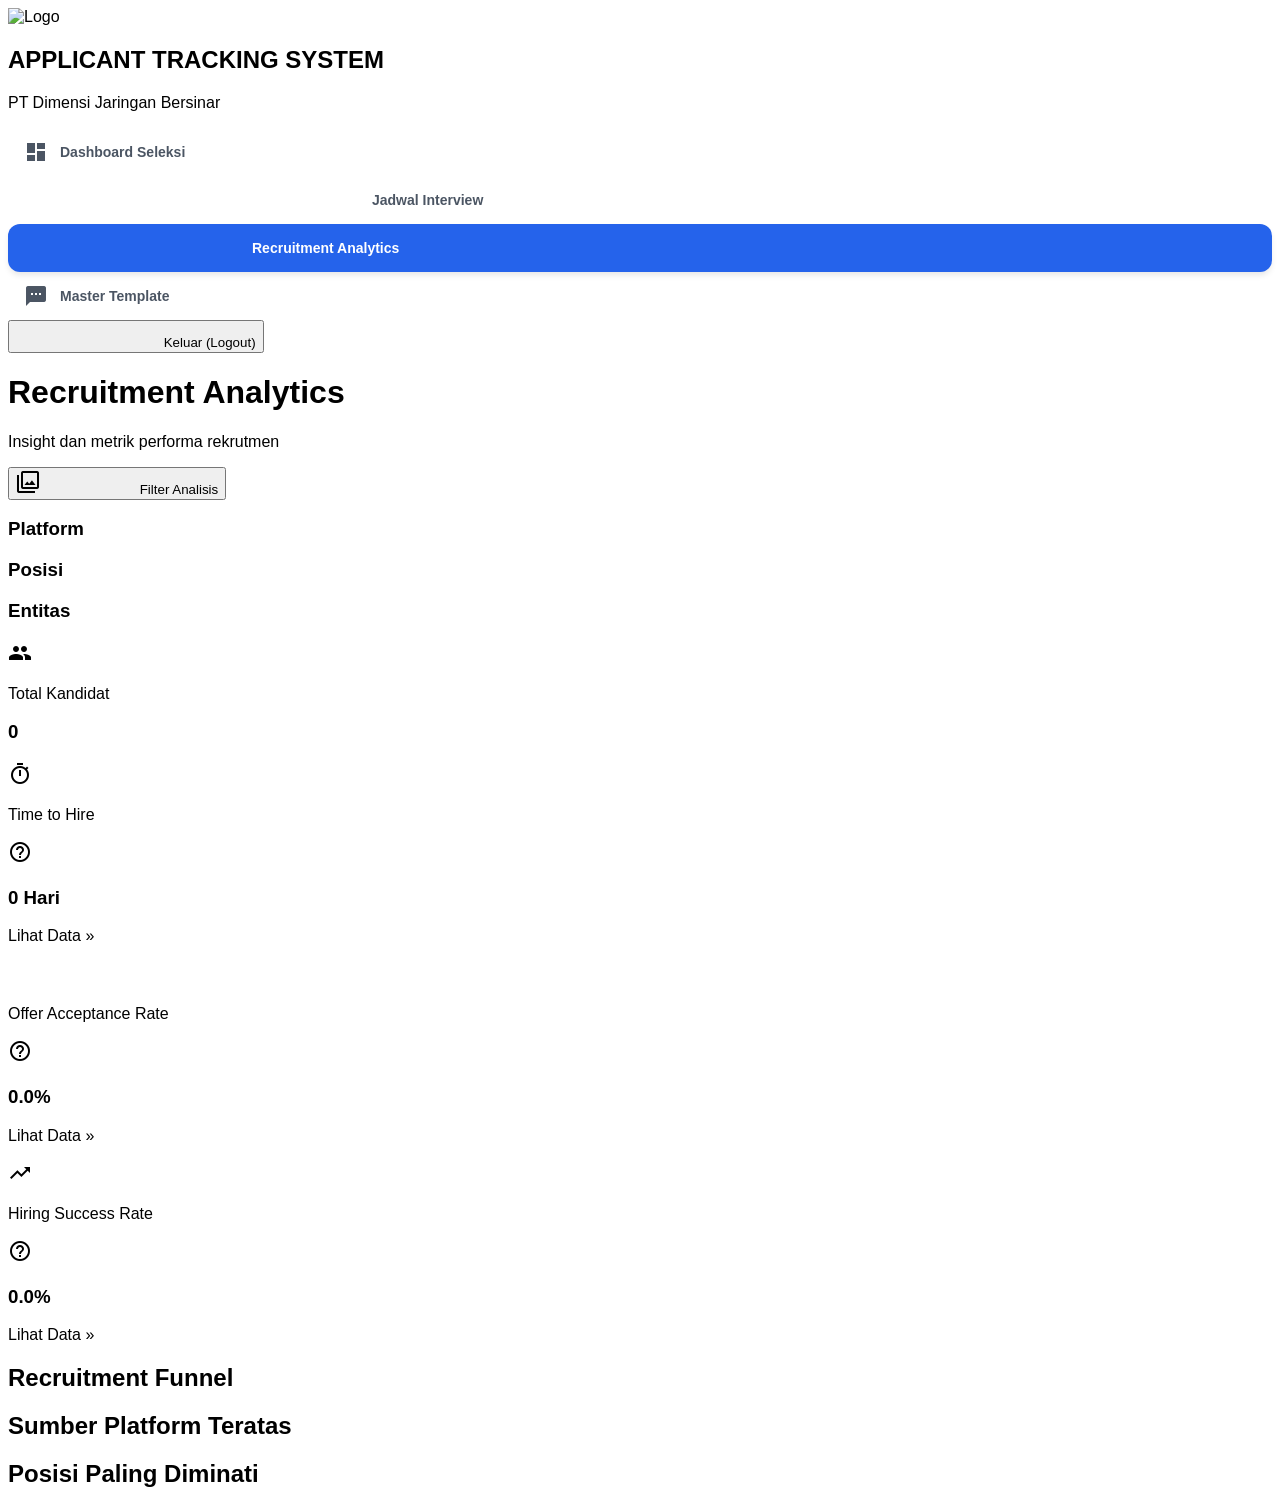
==== commit a2ba3ef1: "Update analytics.html" ====
--- a/analytics.html
+++ b/analytics.html
@@ -17,7 +17,7 @@
 </head>
 <body class="bg-gray-50 flex h-screen w-full overflow-hidden text-gray-800">
 
-  <!-- OVERLAY LOADING BIASA -->
+  <!-- OVERLAY LOADING -->
   <div id="loadingOverlay" style="display: none;" class="fixed inset-0 bg-gray-900/50 z-[999] flex flex-col items-center justify-center backdrop-blur-sm">
     <div class="bg-white px-8 py-6 rounded-2xl shadow-2xl flex flex-col items-center border border-gray-200">
       <span class="material-icons animate-spin text-blue-600 text-5xl mb-3">autorenew</span>
@@ -82,8 +82,9 @@
         </div>
       </div>
 
-      <!-- KPI CARDS DIREVISI -->
+      <!-- KPI CARDS DIREVISI (BISA DIKLIK & ADA TOOLTIP) -->
       <div class="grid grid-cols-1 md:grid-cols-4 gap-6">
+        <!-- Total Kandidat -->
         <div class="bg-white p-5 rounded-xl shadow-sm border border-gray-200 flex items-center gap-4">
           <div class="w-12 h-12 rounded-lg bg-blue-50 text-blue-600 flex items-center justify-center border border-blue-100"><span class="material-icons">group</span></div>
           <div>
@@ -91,25 +92,43 @@
             <h3 class="text-2xl font-bold text-gray-800 mt-1" id="kpiTotal">0</h3>
           </div>
         </div>
-        <div class="bg-white p-5 rounded-xl shadow-sm border border-gray-200 flex items-center gap-4">
-          <div class="w-12 h-12 rounded-lg bg-purple-50 text-purple-600 flex items-center justify-center border border-purple-100"><span class="material-icons">timer</span></div>
-          <div>
-            <p class="text-xs font-semibold text-gray-500 uppercase tracking-wide" title="Rata-rata Waktu dari Input ke Offering">Time to Hire</p>
-            <h3 class="text-2xl font-bold text-gray-800 mt-1" id="kpiTime">0 Hari</h3>
-          </div>
-        </div>
-        <div class="bg-white p-5 rounded-xl shadow-sm border border-gray-200 flex items-center gap-4">
-          <div class="w-12 h-12 rounded-lg bg-emerald-50 text-emerald-600 flex items-center justify-center border border-emerald-100"><span class="material-icons">handshake</span></div>
-          <div>
-            <p class="text-xs font-semibold text-gray-500 uppercase tracking-wide" title="Tawaran Diterima / Total Tawaran Kerja">Offer Acceptance Rate</p>
-            <h3 class="text-2xl font-bold text-gray-800 mt-1" id="kpiOAR">0.0%</h3>
-          </div>
-        </div>
-        <div class="bg-white p-5 rounded-xl shadow-sm border border-gray-200 flex items-center gap-4">
-          <div class="w-12 h-12 rounded-lg bg-amber-50 text-amber-500 flex items-center justify-center border border-amber-100"><span class="material-icons">trending_up</span></div>
-          <div>
-            <p class="text-xs font-semibold text-gray-500 uppercase tracking-wide">Hiring Success Rate</p>
-            <h3 class="text-2xl font-bold text-amber-600 mt-1" id="kpiRate">0.0%</h3>
+        
+        <!-- Time to Hire -->
+        <div class="bg-white p-5 rounded-xl shadow-sm border border-gray-200 flex items-center gap-4 cursor-pointer hover:border-purple-300 transition-colors group" onclick="bukaModalKPI('Time to Hire')">
+          <div class="w-12 h-12 rounded-lg bg-purple-50 text-purple-600 flex items-center justify-center border border-purple-100 group-hover:bg-purple-600 group-hover:text-white transition-colors"><span class="material-icons">timer</span></div>
+          <div class="w-full">
+            <div class="flex items-center gap-1">
+              <p class="text-[11px] font-semibold text-gray-500 uppercase tracking-wide group-hover:text-purple-600 transition-colors">Time to Hire</p>
+              <span class="material-icons text-[14px] text-gray-400 cursor-help hover:text-purple-600" title="Rata-rata waktu yang dibutuhkan dari kandidat pertama kali melamar (diinput) hingga mereka berhasil Onboarding.">help_outline</span>
+            </div>
+            <h3 class="text-2xl font-bold text-gray-800 mt-0.5" id="kpiTime">0 Hari</h3>
+            <p class="text-[10px] text-gray-400 font-medium group-hover:text-purple-400 mt-0.5">Lihat Data &raquo;</p>
+          </div>
+        </div>
+
+        <!-- Offer Acceptance Rate -->
+        <div class="bg-white p-5 rounded-xl shadow-sm border border-gray-200 flex items-center gap-4 cursor-pointer hover:border-emerald-300 transition-colors group" onclick="bukaModalKPI('Offer Acceptance Rate')">
+          <div class="w-12 h-12 rounded-lg bg-emerald-50 text-emerald-600 flex items-center justify-center border border-emerald-100 group-hover:bg-emerald-600 group-hover:text-white transition-colors"><span class="material-icons">handshake</span></div>
+          <div class="w-full">
+            <div class="flex items-center gap-1">
+              <p class="text-[11px] font-semibold text-gray-500 uppercase tracking-wide group-hover:text-emerald-600 transition-colors">Offer Acceptance Rate</p>
+              <span class="material-icons text-[14px] text-gray-400 cursor-help hover:text-emerald-600" title="Persentase jumlah tawaran kerja (Offering) yang DITERIMA oleh kandidat dibandingkan dengan total seluruh tawaran yang diberikan perusahaan.">help_outline</span>
+            </div>
+            <h3 class="text-2xl font-bold text-gray-800 mt-0.5" id="kpiOAR">0.0%</h3>
+            <p class="text-[10px] text-gray-400 font-medium group-hover:text-emerald-400 mt-0.5">Lihat Data &raquo;</p>
+          </div>
+        </div>
+
+        <!-- Hiring Success Rate -->
+        <div class="bg-white p-5 rounded-xl shadow-sm border border-gray-200 flex items-center gap-4 cursor-pointer hover:border-amber-300 transition-colors group" onclick="bukaModalKPI('Hiring Success Rate')">
+          <div class="w-12 h-12 rounded-lg bg-amber-50 text-amber-500 flex items-center justify-center border border-amber-100 group-hover:bg-amber-500 group-hover:text-white transition-colors"><span class="material-icons">trending_up</span></div>
+          <div class="w-full">
+            <div class="flex items-center gap-1">
+              <p class="text-[11px] font-semibold text-gray-500 uppercase tracking-wide group-hover:text-amber-600 transition-colors">Hiring Success Rate</p>
+              <span class="material-icons text-[14px] text-gray-400 cursor-help hover:text-amber-600" title="Persentase jumlah kandidat yang berhasil sampai tahap akhir (Onboarding) dibandingkan dengan total seluruh lamaran yang masuk (Total Kandidat).">help_outline</span>
+            </div>
+            <h3 class="text-2xl font-bold text-amber-600 mt-0.5" id="kpiRate">0.0%</h3>
+            <p class="text-[10px] text-gray-400 font-medium group-hover:text-amber-400 mt-0.5">Lihat Data &raquo;</p>
           </div>
         </div>
       </div>
@@ -126,7 +145,7 @@
             <div class="space-y-4" id="platformContainer"></div>
           </div>
           <div class="bg-white rounded-xl shadow-sm border border-gray-200 p-6">
-            <h2 class="text-md font-bold text-gray-800 mb-5 border-b border-gray-100 pb-2">Posisi Paling Banyak</h2>
+            <h2 class="text-md font-bold text-gray-800 mb-5 border-b border-gray-100 pb-2">Posisi Paling Diminati</h2>
             <div class="space-y-4" id="posisiContainer"></div>
           </div>
         </div>
@@ -220,7 +239,7 @@
     }
 
     // Fungsi Pembantu Konversi Tanggal Waktu Input
-    function parseWaktuInput(dateStr) {
+    window.parseWaktuInput = function(dateStr) {
       if (!dateStr) return null;
       var dateOnlyStr = dateStr.split(' - ')[0]; 
       if (!dateOnlyStr) return null;
@@ -257,7 +276,6 @@
       var total = filtered.length;
       var lolosHR = 0, lolosUser = 0, lolosDir = 0, terimaOff = 0, onboard = 0;
       
-      // Variabel untuk KPI Baru
       var totalDaysToHire = 0;
       var countHiredForTime = 0;
       var totalOffersGiven = 0;
@@ -275,10 +293,10 @@
           totalOffersGiven++;
         }
         
-        // Perhitungan Time to Hire (Selisih Hari Input s.d Offering)
-        if (a.TANGGAL_OFFERING_LETTER && a.WAKTU_INPUT) {
+        // REVISI RUMUS Time to Hire: Input sampai Onboarding
+        if (a.TANGGAL_ONBOARDING && a.WAKTU_INPUT) {
           var startDate = parseWaktuInput(a.WAKTU_INPUT);
-          var endDate = new Date(a.TANGGAL_OFFERING_LETTER);
+          var endDate = new Date(a.TANGGAL_ONBOARDING);
           if (startDate && endDate && endDate >= startDate) {
              var diffTime = Math.abs(endDate - startDate);
              var diffDays = Math.ceil(diffTime / (1000 * 60 * 60 * 24));
@@ -365,6 +383,106 @@
       }
       wadah.innerHTML = html;
     }
+
+    // MODAL UNTUK METRIK KPI (BARU)
+    window.bukaModalKPI = function(jenisMetrik) {
+      var checkedPlatform = Array.from(document.querySelectorAll('.filter-platform:checked')).map(cb => cb.value);
+      var checkedPosisi = Array.from(document.querySelectorAll('.filter-posisi:checked')).map(cb => cb.value);
+      var checkedEntitas = Array.from(document.querySelectorAll('.filter-entitas:checked')).map(cb => cb.value);
+
+      var saring = applicants.filter(function(app) {
+        var matchPlatform = checkedPlatform.length === 0 || checkedPlatform.indexOf(app.PLATFORM) > -1;
+        var matchPosisi = checkedPosisi.length === 0 || checkedPosisi.indexOf(app.POSISI) > -1;
+        var matchEntitas = checkedEntitas.length === 0 || checkedEntitas.indexOf(app.ENTITAS) > -1;
+        if (!(matchPlatform && matchPosisi && matchEntitas)) return false;
+
+        // Logika penyaringan spesifik metrik
+        if (jenisMetrik === 'Time to Hire') {
+           return app.TANGGAL_ONBOARDING && app.WAKTU_INPUT && parseWaktuInput(app.WAKTU_INPUT);
+        }
+        if (jenisMetrik === 'Offer Acceptance Rate') {
+           return app.TANGGAL_OFFERING_LETTER || app.KESEDIAAN_OFFERING_LETTER === 'Diterima' || app.KESEDIAAN_OFFERING_LETTER === 'Ditolak';
+        }
+        if (jenisMetrik === 'Hiring Success Rate') {
+           return app.KEHADIRAN_ONBOARDING === 'Hadir';
+        }
+        return true; 
+      });
+
+      var barisTabel = '';
+      if (saring.length > 0) {
+        for(var n=0; n<saring.length; n++) {
+          var app = saring[n];
+          var ent = app.ENTITAS || '-';
+          var pos = app.POSISI || '-';
+          var nama = app.NAMA || '-';
+          
+          var infoTambahan = '';
+          if(jenisMetrik === 'Time to Hire') {
+             var startDate = parseWaktuInput(app.WAKTU_INPUT);
+             var endDate = new Date(app.TANGGAL_ONBOARDING);
+             var diffDays = Math.ceil(Math.abs(endDate - startDate) / (1000 * 60 * 60 * 24));
+             infoTambahan = '<span class="text-purple-600 font-bold">' + diffDays + ' Hari</span>';
+          } else if(jenisMetrik === 'Offer Acceptance Rate') {
+             var stat = app.KESEDIAAN_OFFERING_LETTER || 'Menunggu';
+             var warna = stat === 'Diterima' ? 'text-emerald-600' : (stat === 'Ditolak' ? 'text-red-600' : 'text-amber-600');
+             infoTambahan = '<span class="' + warna + ' font-bold">' + stat + '</span>';
+          } else if (jenisMetrik === 'Hiring Success Rate') {
+             infoTambahan = '<span class="text-amber-600 font-bold">Hired (Onboarding)</span>';
+          }
+          
+          barisTabel += '<tr class="border-b border-gray-100 hover:bg-gray-50">' +
+            '<td class="py-3 px-6 text-sm font-bold text-gray-800">' + nama + '</td>' +
+            '<td class="py-3 px-6 text-sm text-gray-600">' + pos + '</td>' +
+            '<td class="py-3 px-6 text-sm font-bold text-emerald-700">' + ent + '</td>' +
+            '<td class="py-3 px-6 text-sm">' + infoTambahan + '</td>' +
+            '<td class="py-3 px-6">' +
+              '<button onclick="bukaDetail(\'' + app.id + '\', \'' + jenisMetrik + '\')" class="bg-blue-50 text-blue-700 px-3 py-1 rounded text-xs font-bold hover:bg-blue-100 border border-blue-200">Detail</button>' +
+            '</td>' +
+          '</tr>';
+        }
+      } else {
+        barisTabel = '<tr><td colspan="5" class="py-10 text-center text-gray-500">Tidak ada data untuk metrik ini.</td></tr>';
+      }
+
+      var headerMetrik = jenisMetrik === 'Time to Hire' ? 'Waktu (Hari)' : (jenisMetrik === 'Offer Acceptance Rate' ? 'Status Offer' : 'Status Akhir');
+      var warnaHeader = jenisMetrik === 'Time to Hire' ? 'text-purple-600' : (jenisMetrik === 'Offer Acceptance Rate' ? 'text-emerald-600' : 'text-amber-600');
+
+      var htmlPop = '<div class="fixed inset-0 bg-gray-900/60 z-[200] flex items-center justify-center p-4">' +
+        '<div class="bg-white rounded-xl shadow-2xl w-full max-w-4xl flex flex-col max-h-[85vh] border border-gray-200">' +
+          '<div class="px-6 py-4 border-b flex justify-between items-center shadow-sm">' +
+            '<h2 class="text-lg font-bold">Data Metrik: <span class="' + warnaHeader + '">' + jenisMetrik + '</span></h2>' +
+            '<button onclick="tutupModal()" class="text-gray-400 hover:text-red-500"><span class="material-icons">close</span></button>' +
+          '</div>' +
+          '<div class="overflow-y-auto flex-1 p-0 hide-scrollbar">' +
+            '<table class="w-full text-left">' +
+              '<thead class="bg-gray-50 sticky top-0 border-b shadow-sm">' +
+                '<tr>' +
+                  '<th class="py-3 px-6 text-xs text-gray-500 uppercase">Nama</th>' +
+                  '<th class="py-3 px-6 text-xs text-gray-500 uppercase">Posisi</th>' +
+                  '<th class="py-3 px-6 text-xs text-gray-500 uppercase">Entitas</th>' +
+                  '<th class="py-3 px-6 text-xs text-gray-500 uppercase">' + headerMetrik + '</th>' +
+                  '<th class="py-3 px-6 text-xs text-gray-500 uppercase">Aksi</th>' +
+                '</tr>' +
+              '</thead>' +
+              '<tbody>' + barisTabel + '</tbody>' +
+            '</table>' +
+          '</div>' +
+        '</div>' +
+      '</div>';
+      
+      document.getElementById('modalContainer').innerHTML = htmlPop;
+    };
+
+    // FUNGSI ROUTING KEMBALI
+    window.kembaliKeModalList = function(tahapAsal) {
+       var arrayMetrik = ['Time to Hire', 'Offer Acceptance Rate', 'Hiring Success Rate'];
+       if (arrayMetrik.indexOf(tahapAsal) > -1) {
+         bukaModalKPI(tahapAsal);
+       } else {
+         bukaModalTahap(tahapAsal);
+       }
+    };
 
     window.bukaModalTahap = function(namaTahap) {
       var checkedPlatform = [];
@@ -457,7 +575,7 @@
         '<div class="bg-white rounded-xl shadow-2xl w-full max-w-md flex flex-col border border-gray-200">' +
           '<div class="px-5 py-4 border-b flex justify-between items-center shadow-sm">' +
             '<h2 class="text-lg font-bold flex items-center gap-2"><span class="material-icons text-blue-600">person</span> Detail Profil</h2>' +
-            '<button onclick="bukaModalTahap(\'' + tahapAsal + '\')" class="text-gray-400 hover:text-blue-600"><span class="material-icons">arrow_back</span></button>' +
+            '<button onclick="kembaliKeModalList(\'' + tahapAsal + '\')" class="text-gray-400 hover:text-blue-600"><span class="material-icons">arrow_back</span></button>' +
           '</div>' +
           '<div class="p-5 space-y-4">' +
             '<div class="p-3 bg-blue-50 border border-blue-100 rounded-lg">' +
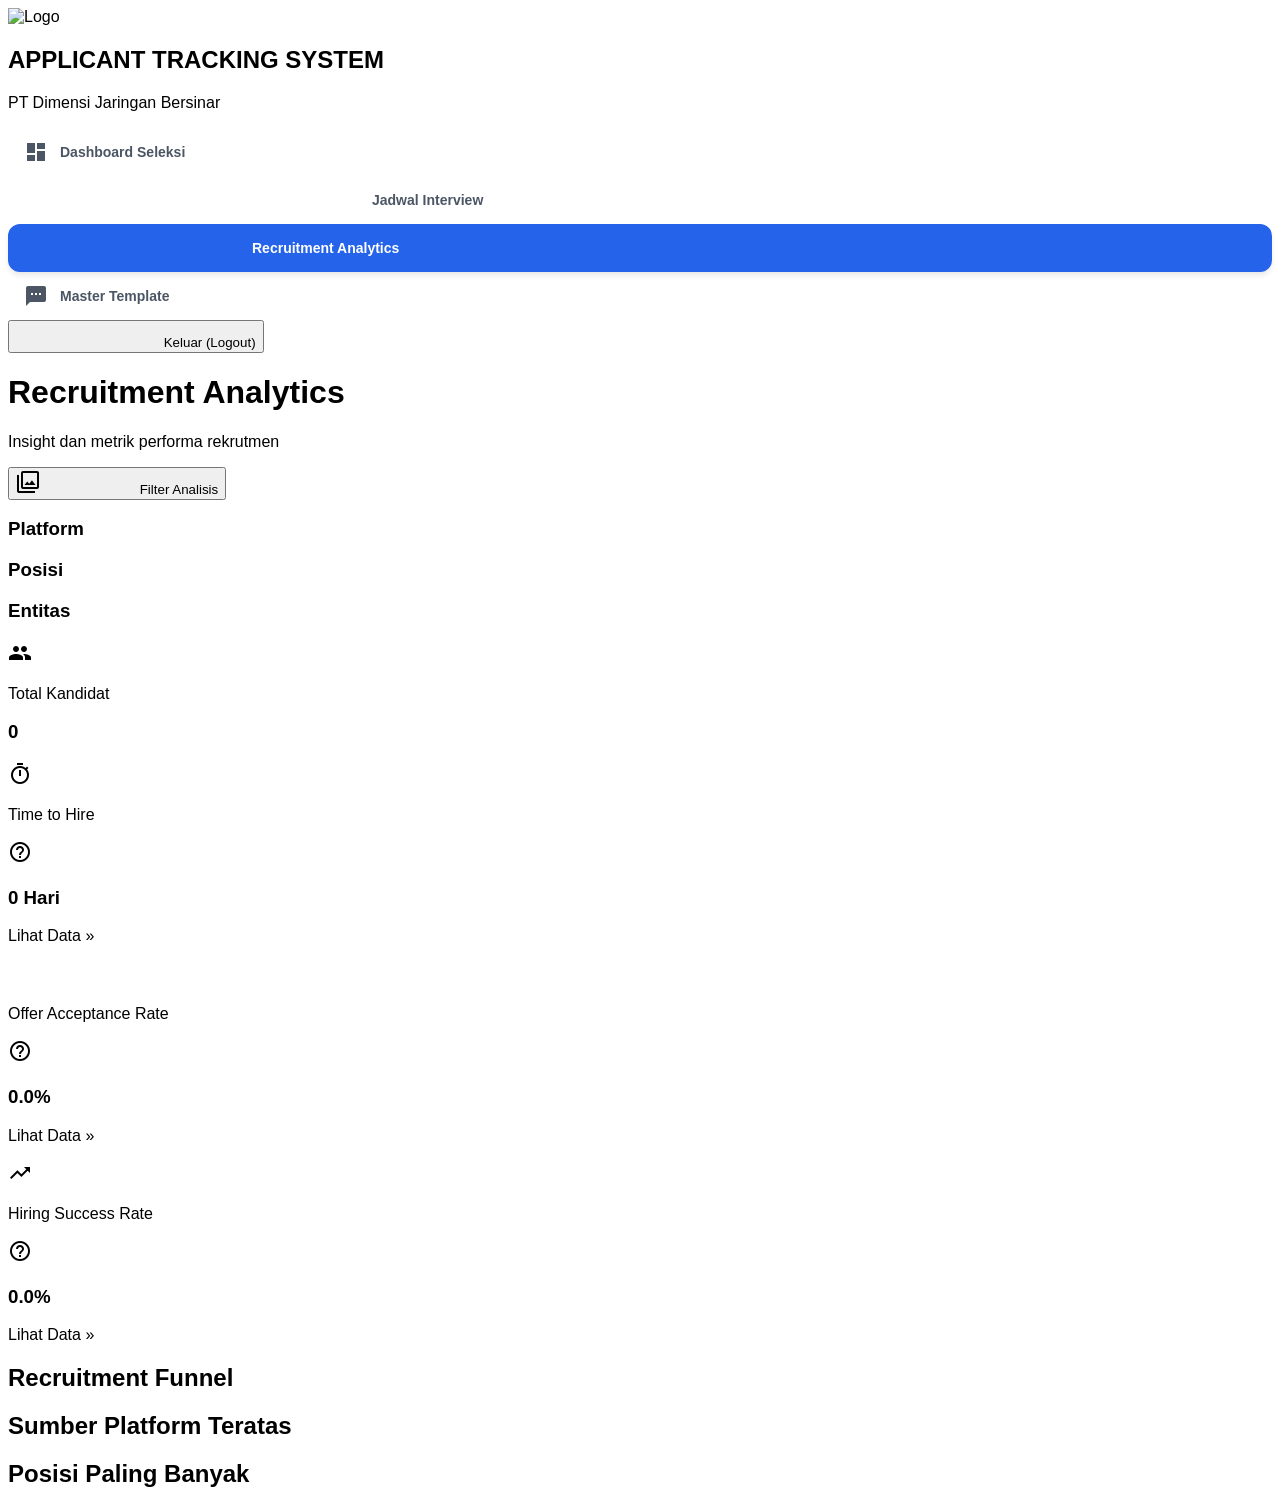
==== commit 368decaa: "Update analytics.html" ====
--- a/analytics.html
+++ b/analytics.html
@@ -145,7 +145,7 @@
             <div class="space-y-4" id="platformContainer"></div>
           </div>
           <div class="bg-white rounded-xl shadow-sm border border-gray-200 p-6">
-            <h2 class="text-md font-bold text-gray-800 mb-5 border-b border-gray-100 pb-2">Posisi Paling Diminati</h2>
+            <h2 class="text-md font-bold text-gray-800 mb-5 border-b border-gray-100 pb-2">Posisi Paling Banyak</h2>
             <div class="space-y-4" id="posisiContainer"></div>
           </div>
         </div>
